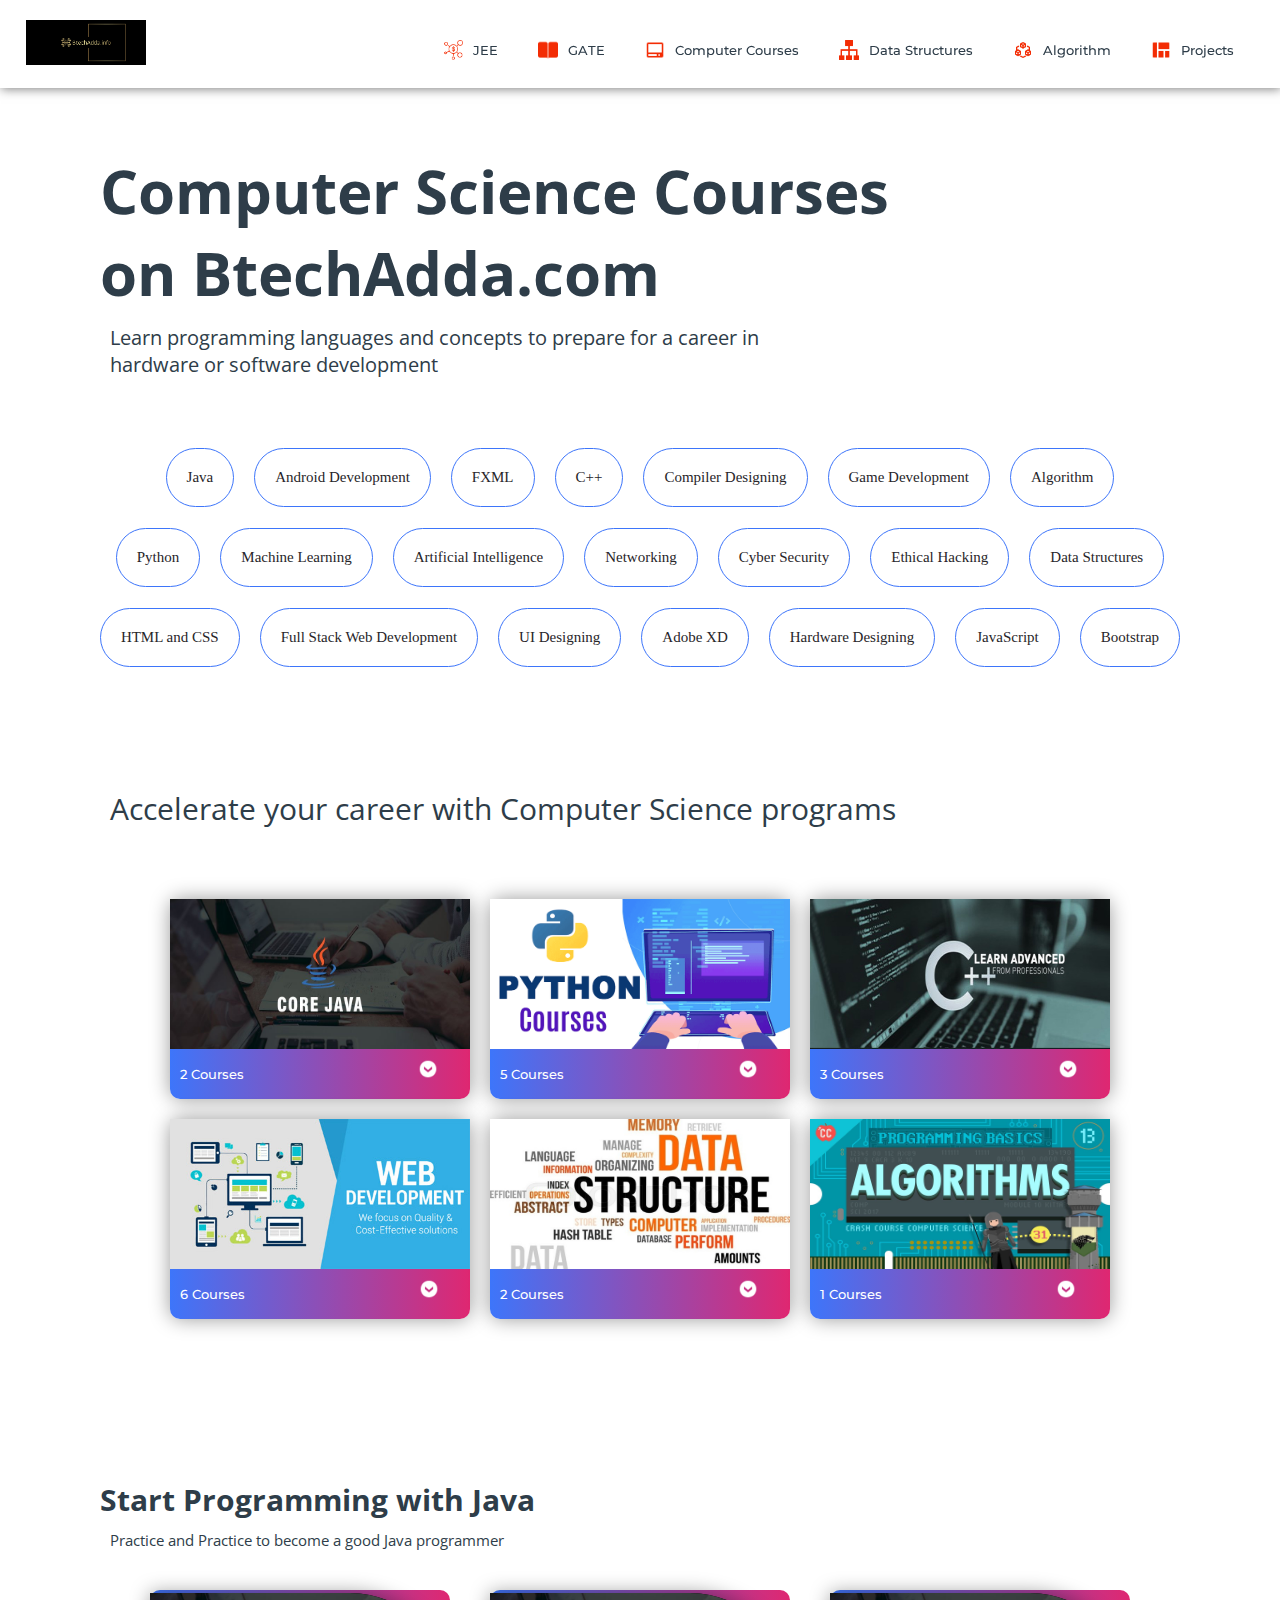
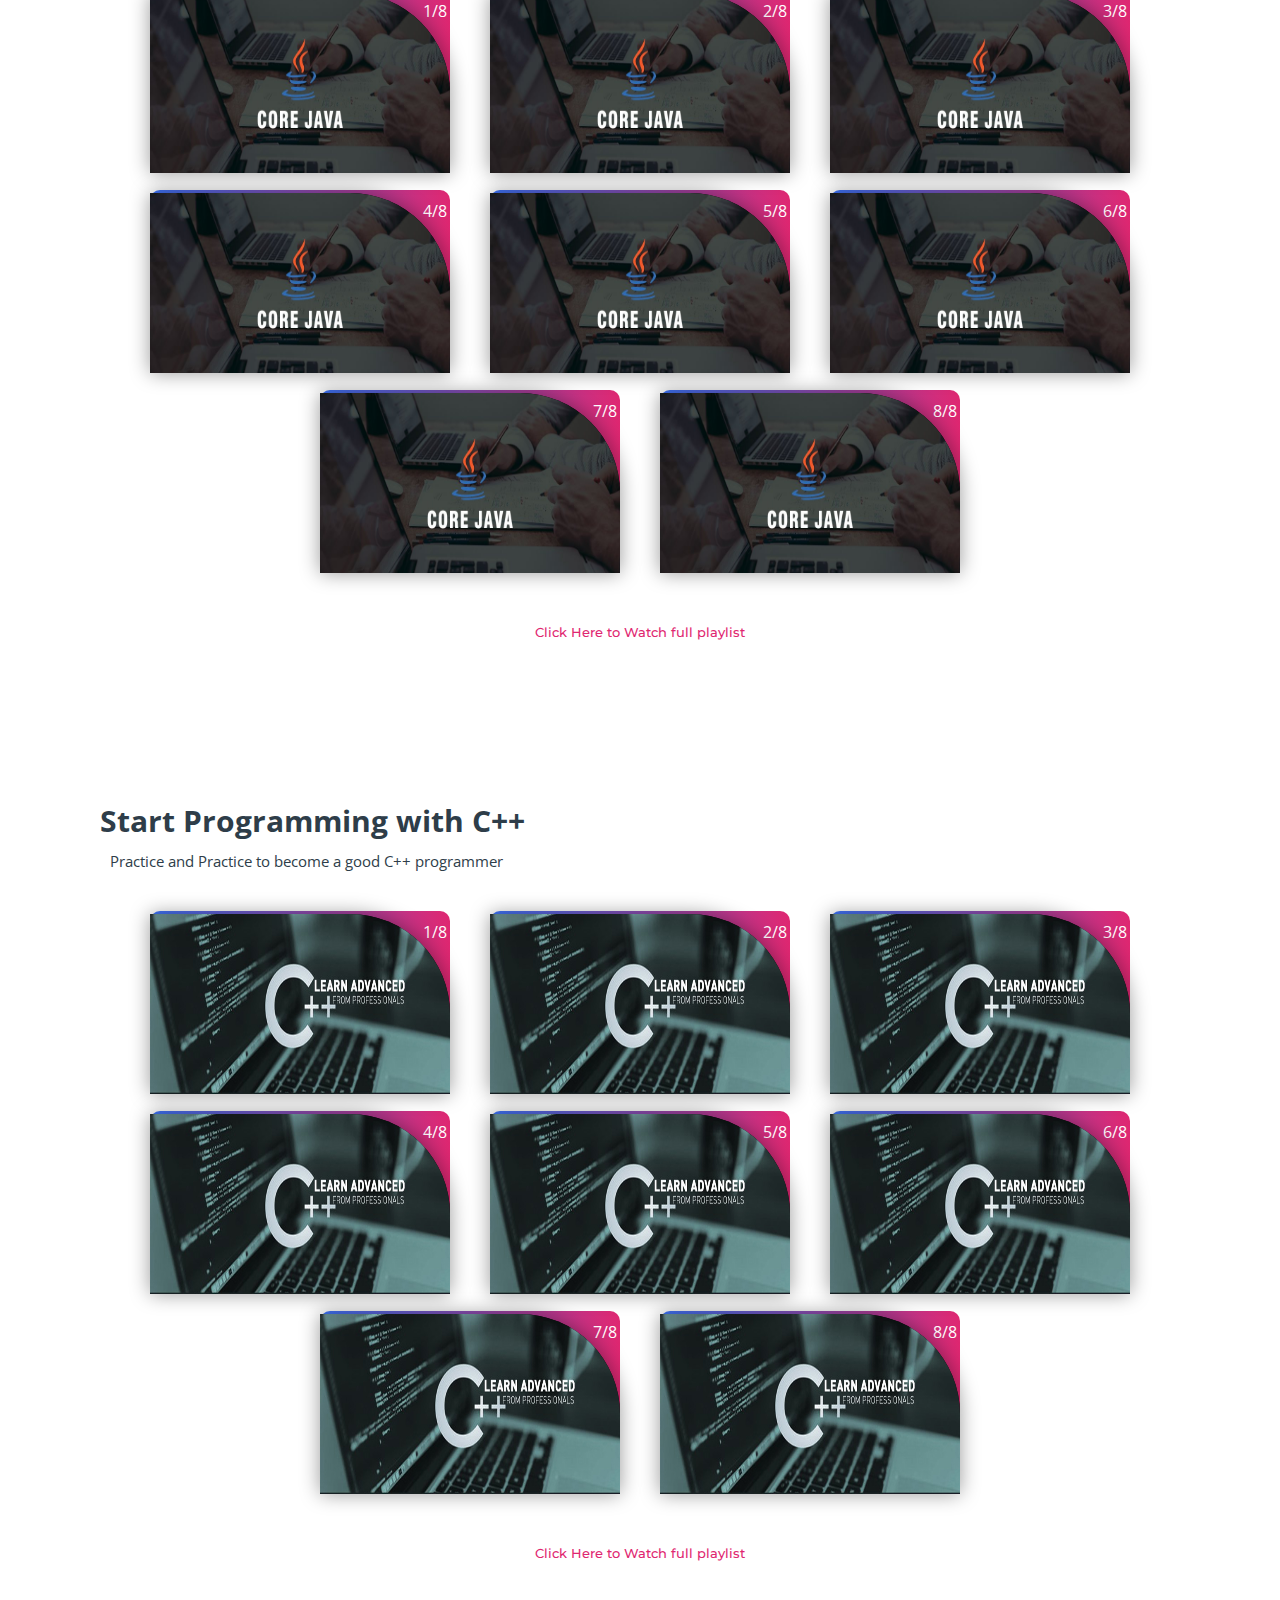
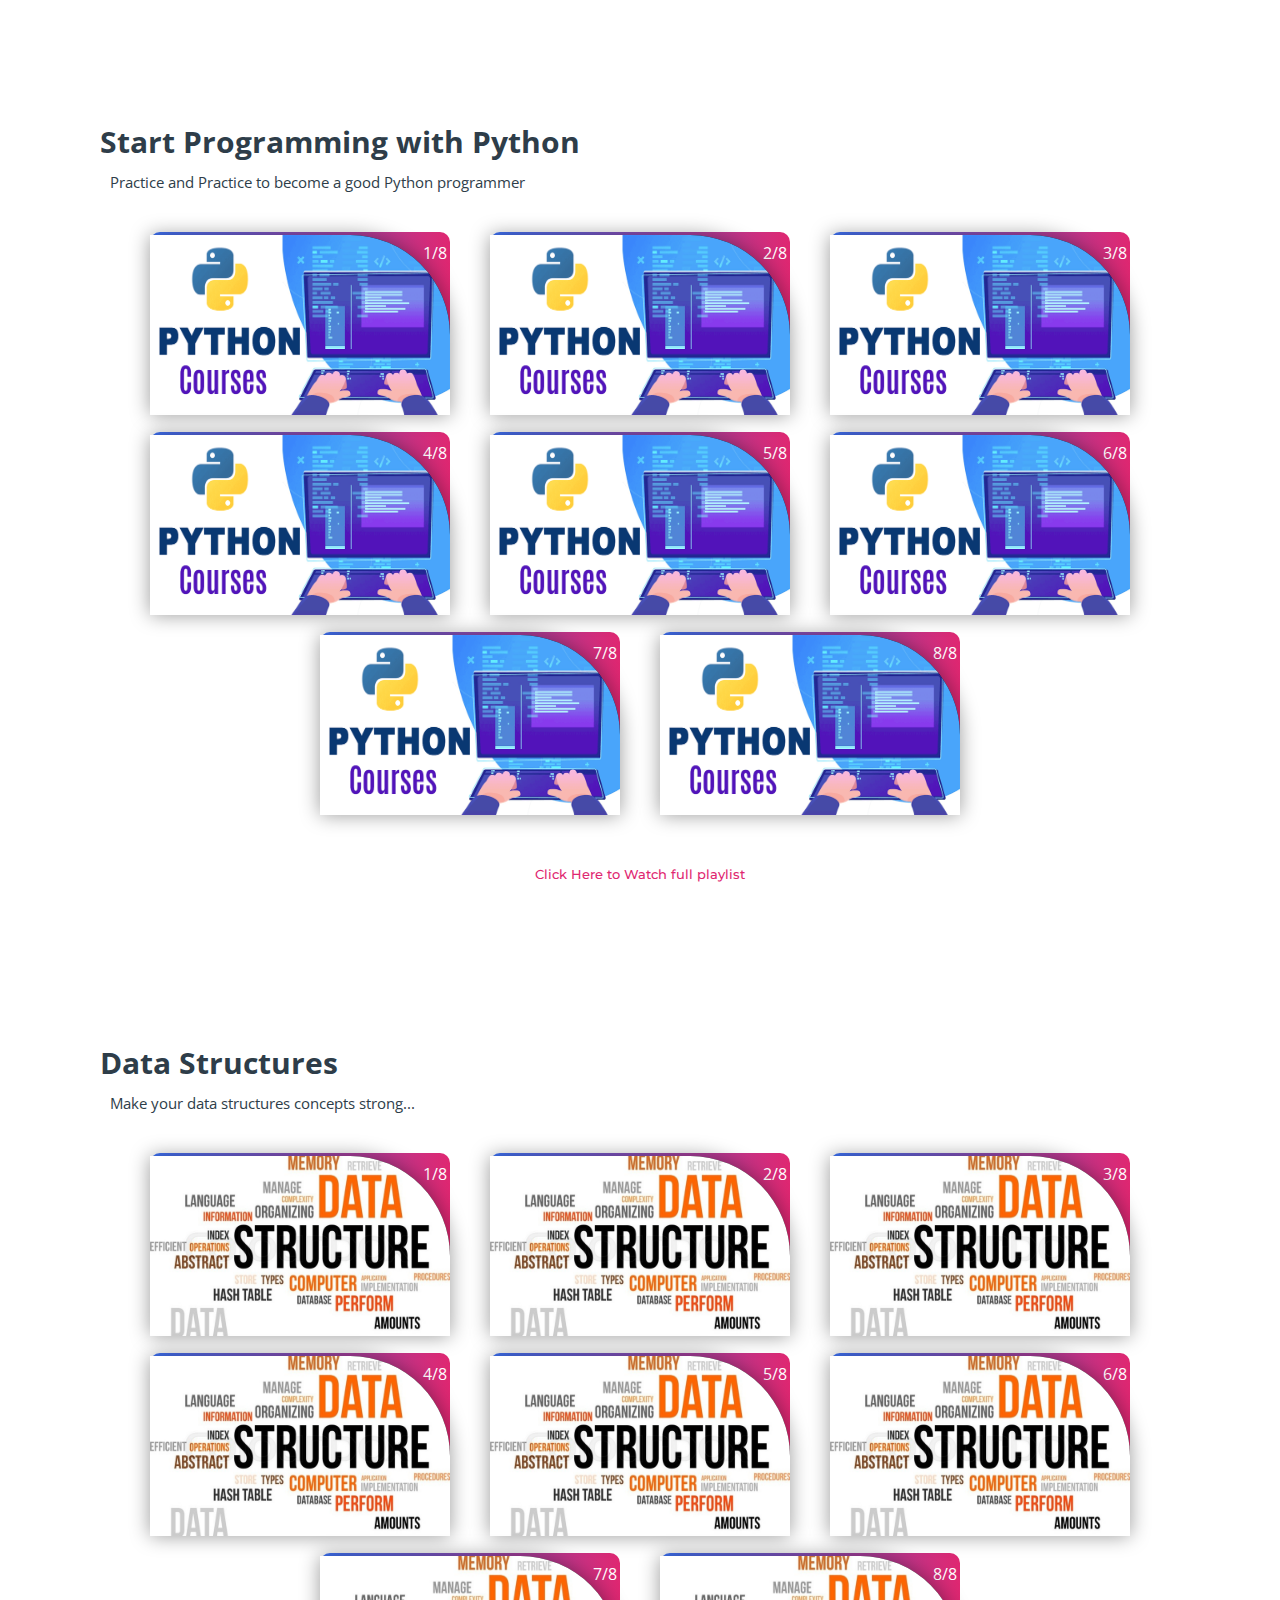
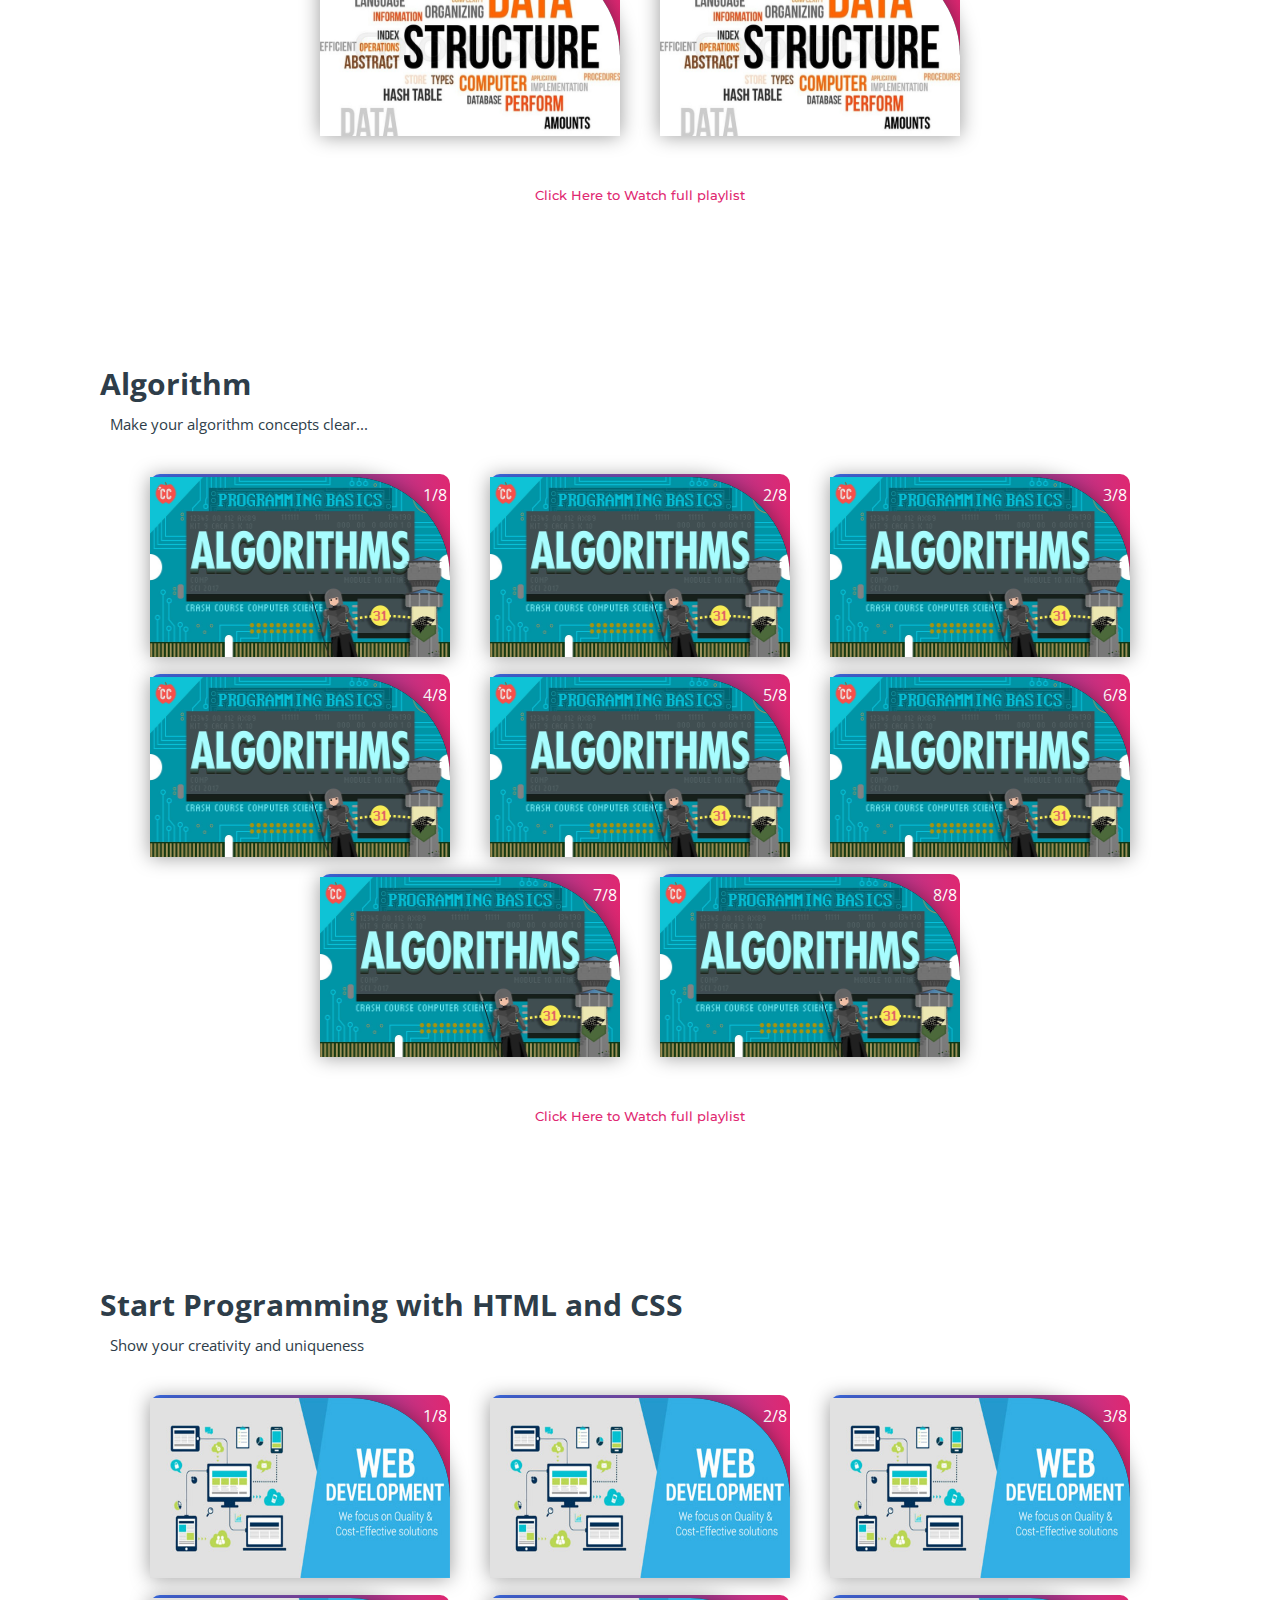
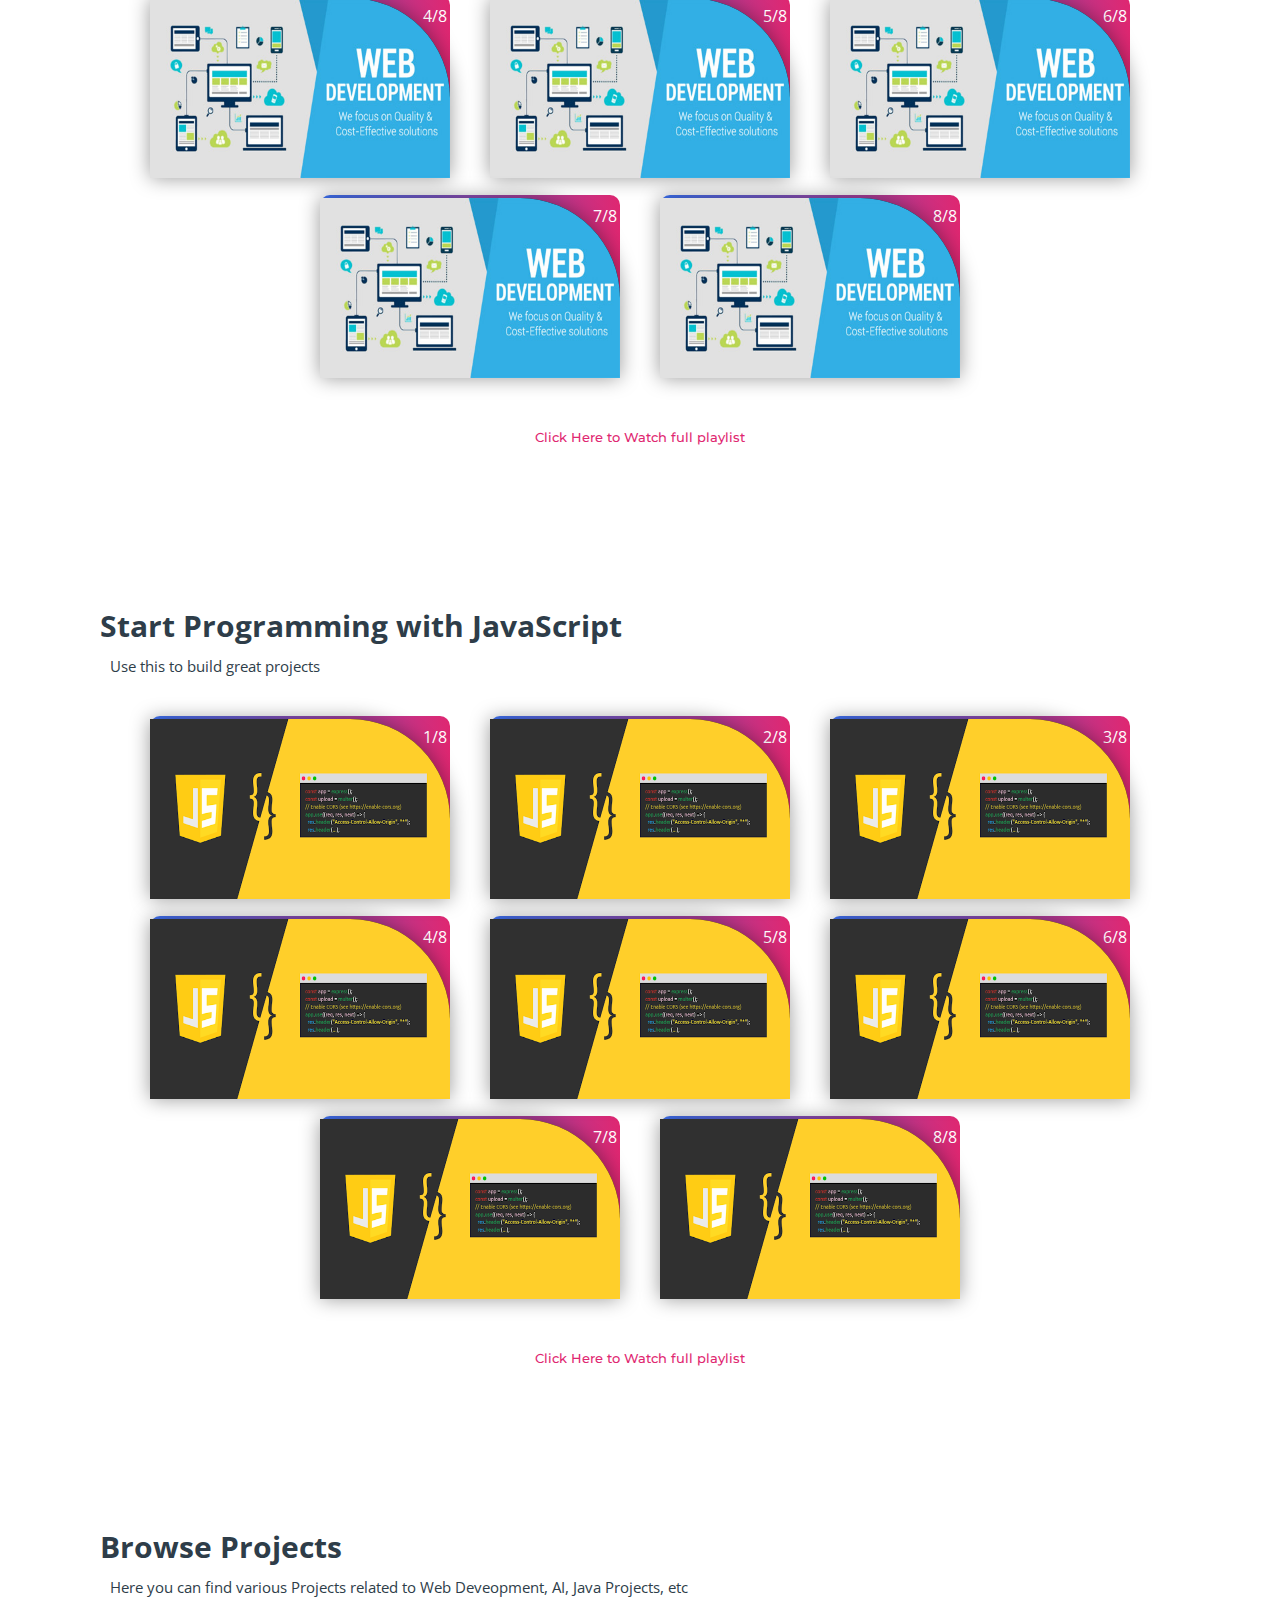
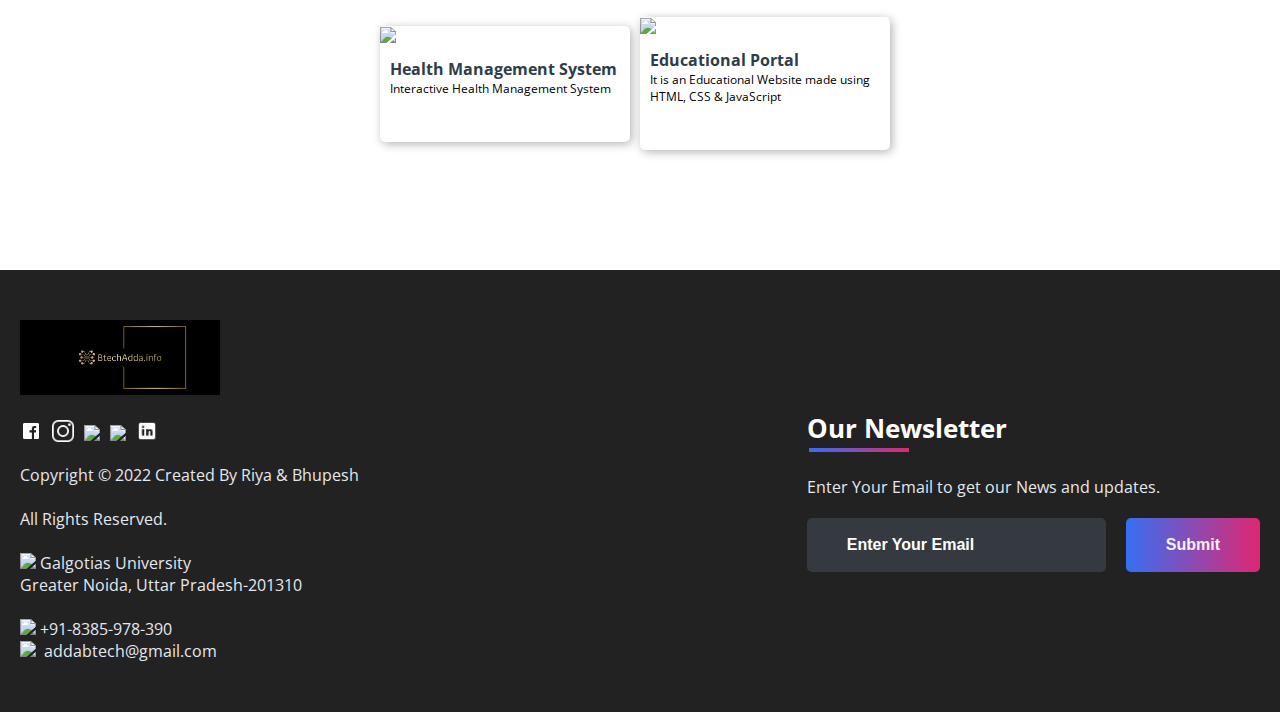
==== subjects/computer_courses.html @ 10eaf0e1 "Add files via upload" ====
<!DOCTYPE html>
<html>
<head>
	<link rel="shortcut icon" type="png" href="../images/icon/favicon.png">
	<title>Computer Science Courses on BtechAdda.com</title>
	<link rel="stylesheet" type="text/css" href="subjects.css">
	<script type="text/javascript" src="../script.js"></script>
</head>
<body>
	
<!-- NAVIGATION -->
	<header>
		<div class="nav" id="nav">
			<div id="BteachAdda-logo">
			<a href="../index.html"><img src="../images/icon/logo.png" style="width: 120px;"></a></div>
			<div class="switch-tab" id="switch-tab" onclick="switchTAB()"><img src="../images/icon/menu.png"></div>
			<ul id="list-switch">
				<li><a href="jee.html"><img src="../images/courses/d1.png" class="icon">JEE</a></li>
				<li><a href="gate.html"><img src="../images/courses/paper.png" class="icon">GATE</a></li>
				<li><a href="#"><img src="../images/courses/computer.png" class="icon">Computer Courses</a></li>
				<li><a href="#data"><img src="../images/courses/data.png" class="icon">Data Structures</a></li>
				<li><a href="#algo"><img src="../images/courses/algo.png" class="icon">Algorithm</a></li>
				<li><a href="#projects"><img src="../images/courses/projects.png" class="icon">Projects</a></li>
			</ul>
			<div class="search" id="search-switch">
				<input type="search" placeholder="Search" class="srch"><button id="srchbtn"><img src="../images/icon/search.png"></button>
			</div>
		</div>
	</header>
	

<!-- MAIN Heading of Page -->
	<div class="title">
		<span>Computer Science Courses<br>on BtechAdda.com</span>
		<div class="shortdesc">
			<p>Learn programming languages and concepts to prepare for a career in<br>hardware or software development</p>
		</div>
	</div>


<!-- Some KeyWords related to Topic -->
	<div class="course">
		<div class="cbox">
		<div class="det"><a href="#java">Java</a></div>
		<div class="det"><a href="https://developer.android.com/">Android Development</a></div>
		<div class="det"><a href="https://docs.oracle.com/javafx/2/get_started/fxml_tutorial.htm">FXML</a></div>
		<div class="det"><a href="#c++">C++</a></div>
		<div class="det"><a href="https://www.geeksforgeeks.org/introduction-of-compiler-design/">Compiler Designing</a></div>
		<div class="det"><a href="https://www.coursera.org/specializations/game-design-and-development">Game Development</a></div>
		<div class="det"><a href="#algo">Algorithm</a></div>
		</div>
		<div class="cbox">
		<div class="det"><a href="#python">Python</a></div>
		<div class="det"><a href="https://www.coursera.org/learn/machine-learning">Machine Learning</a></div>
		<div class="det"><a href="https://en.wikipedia.org/wiki/Artificial_intelligence">Artificial Intelligence</a></div>
		<div class="det"><a href="https://en.wikipedia.org/wiki/Network">Networking</a></div>
		<div class="det"><a href="https://www.kaspersky.co.in/resource-center/definitions/what-is-cyber-security">Cyber Security</a></div>
		<div class="det"><a href="https://www.eccouncil.org/ethical-hacking/">Ethical Hacking</a></div>
		<div class="det"><a href="#data">Data Structures</a></div>
		</div>
		<div class="cbox">
		<div class="det"><a href="#html_css">HTML and CSS</a></div>
		<div class="det"><a href="https://www.udacity.com/course/full-stack-web-developer-nanodegree--nd0044">Full Stack Web Development</a></div>
		<div class="det"><a href="https://uxplanet.org/what-is-ui-vs-ux-design-and-the-difference-d9113f6612de?gi=6d9d13f4cc95">UI Designing</a></div>
		<div class="det"><a href="https://www.adobe.com/in/products/xd.html">Adobe XD</a></div>
		<div class="det"><a href="https://www.sciencedirect.com/topics/computer-science/hardware-design">Hardware Designing</a></div>
		<div class="det"><a href="#javascript">JavaScript</a></div>
		<div class="det"><a href="#html_css">Bootstrap</a></div>
		</div>
	</div>


<!-- Courses Available -->
	<div class="inbt">
		Accelerate your career with Computer Science programs
	</div>

	<div class="ccard">
	<center>
		<div class="ccardbox">
			<div class="dcard">
				<div class="fpart"><img src="../images/courses/java-course.jpg"></div>
				<a href="#java"><div class="spart">2 Courses <img src="../images/icon/dropdown.png"></div></a>
			</div>
			<div class="dcard">
				<div class="fpart"><img src="../images/courses/python-course.png"></div>
				<a href="#python"><div class="spart">5 Courses <img src="../images/icon/dropdown.png"></div></a>
			</div>
			<div class="dcard">
				<div class="fpart"><img src="../images/courses/c-course.jpg"></div>
				<a href="#c++"><div class="spart">3 Courses <img src="../images/icon/dropdown.png"></div></a>
			</div>
		</div>
		<div class="ccardbox">
			<div class="dcard">
				<div class="fpart"><img src="../images/courses/web-course.jpg"></div>
				<a href="#html_css"><div class="spart">6 Courses <img src="../images/icon/dropdown.png"></div></a>
			</div>
			<div class="dcard">
				<div class="fpart"><img src="../images/courses/data-course.jpg"></div>
				<a href="#data"><div class="spart">2 Courses <img src="../images/icon/dropdown.png"></div></a>
			</div>
			<div class="dcard">
				<div class="fpart"><img src="../images/courses/algo-course.jpg"></div>
				<a href="#algo"><div class="spart">1 Courses <img src="../images/icon/dropdown.png"></div></a>
			</div>
		</div>
	</center>
	</div>


<!-- Videos on JAVA Lectures -->
	<div class="title2" id="java">
		<span>Start Programming with Java</span>
		<div class="shortdesc2">
			<p>Practice and Practice to become a good Java programmer</p>
		</div>
	</div>
	
	<center>
		<div class="ccardbox2">
			<div class="dcard2"><span class="tag" >1/8</span>
				<div class="fpart2">
					<img src="../images/courses/java-course.jpg">
					<iframe src="https://www.youtube.com/embed/IsLyduxZ9sc" frameborder="0" allow="accelerometer; autoplay; encrypted-media; gyroscope; picture-in-picture" allowfullscreen></iframe>
				</div>
			</div>
			<div class="dcard2"><span class="tag" >2/8</span>
				<div class="fpart2">
					<img src="../images/courses/java-course.jpg">
					<iframe src="https://www.youtube.com/embed/U_vuESBFEpE" frameborder="0" allow="accelerometer; autoplay; encrypted-media; gyroscope; picture-in-picture" allowfullscreen></iframe>
				</div>
			</div>
			<div class="dcard2"><span class="tag" >3/8</span>
				<div class="fpart2">
					<img src="../images/courses/java-course.jpg">
					<iframe src="https://www.youtube.com/embed/7i8vbPA37y0" frameborder="0" allow="accelerometer; autoplay; encrypted-media; gyroscope; picture-in-picture" allowfullscreen></iframe>
				</div>
			</div>
			<div class="dcard2"><span class="tag" >4/8</span>
				<div class="fpart2">
					<img src="../images/courses/java-course.jpg">
					<iframe src="https://www.youtube.com/embed/FB47F-QIk3k" frameborder="0" allow="accelerometer; autoplay; encrypted-media; gyroscope; picture-in-picture" allowfullscreen></iframe>
				</div>
			</div>
			<div class="dcard2"><span class="tag" >5/8</span>
				<div class="fpart2">
					<img src="../images/courses/java-course.jpg">
					<iframe src="https://www.youtube.com/embed/8qyVcHJ1Et4" frameborder="0" allow="accelerometer; autoplay; encrypted-media; gyroscope; picture-in-picture" allowfullscreen></iframe>
				</div>
			</div>
			<div class="dcard2"><span class="tag" >6/8</span>
				<div class="fpart2">
					<img src="../images/courses/java-course.jpg">
					<iframe src="https://www.youtube.com/embed/N53Vf8HGd-0" frameborder="0" allow="accelerometer; autoplay; encrypted-media; gyroscope; picture-in-picture" allowfullscreen></iframe>
				</div>
			</div>
			<div class="dcard2"><span class="tag" >7/8</span>
				<div class="fpart2">
					<img src="../images/courses/java-course.jpg">
					<iframe src="https://www.youtube.com/embed/slz2Vc904Qg" frameborder="0" allow="accelerometer; autoplay; encrypted-media; gyroscope; picture-in-picture" allowfullscreen></iframe>
				</div>
			</div>
			<div class="dcard2"><span class="tag" >8/8</span>
				<div class="fpart2">
					<img src="../images/courses/java-course.jpg">
					<iframe src="https://www.youtube.com/embed/Q0NVRQP1Z5g" frameborder="0" allow="accelerometer; autoplay; encrypted-media; gyroscope; picture-in-picture" allowfullscreen></iframe>
				</div>
			</div>
		</div>
	</center>
	<br><br>
	<div class="click-me">
		<a href="https://www.youtube.com/watch?v=IsLyduxZ9sc&list=PLX9Zi6XTqOKQ7TdRz0QynGIKuMV9Q2H8E" target="_blank">Click Here to Watch full playlist</a>
	</div>

<!-- Videos on C++ Lectures -->

	<div class="title2" id="c++">
		<span>Start Programming with C++</span>
		<div class="shortdesc2">
			<p>Practice and Practice to become a good C++ programmer</p>
		</div>
	</div>
	<center>
		<div class="ccardbox2">
			<div class="dcard2"><span class="tag" >1/8</span>
				<div class="fpart2"><img src="../images/courses/c-course.jpg">
					<iframe src="https://www.youtube.com/embed/Iuo9PpGE04Y" frameborder="0" allow="accelerometer; autoplay; encrypted-media; gyroscope; picture-in-picture" allowfullscreen></iframe>
				</div>
			</div>
			<div class="dcard2"><span class="tag" >2/8</span>
				<div class="fpart2"><img src="../images/courses/c-course.jpg">
					<iframe src="https://www.youtube.com/embed/52dHKRD7cdg" frameborder="0" allow="accelerometer; autoplay; encrypted-media; gyroscope; picture-in-picture" allowfullscreen></iframe>
				</div>
			</div>
			<div class="dcard2"><span class="tag" >3/8</span>
				<div class="fpart2"><img src="../images/courses/c-course.jpg">
					<iframe src="https://www.youtube.com/embed/Iuo9PpGE04Y" frameborder="0" allow="accelerometer; autoplay; encrypted-media; gyroscope; picture-in-picture" allowfullscreen></iframe>
				</div>
			</div>
			<div class="dcard2"><span class="tag" >4/8</span>
				<div class="fpart2"><img src="../images/courses/c-course.jpg">
					<iframe src="https://www.youtube.com/embed/Iuo9PpGE04Y" frameborder="0" allow="accelerometer; autoplay; encrypted-media; gyroscope; picture-in-picture" allowfullscreen></iframe>
				</div>
			</div>
		
			<div class="dcard2"><span class="tag" >5/8</span>
				<div class="fpart2"><img src="../images/courses/c-course.jpg">
					<iframe src="https://www.youtube.com/embed/Iuo9PpGE04Y" frameborder="0" allow="accelerometer; autoplay; encrypted-media; gyroscope; picture-in-picture" allowfullscreen></iframe>
				</div>
			</div>
			<div class="dcard2"><span class="tag" >6/8</span>
				<div class="fpart2"><img src="../images/courses/c-course.jpg">
					<iframe src="https://www.youtube.com/embed/Iuo9PpGE04Y" frameborder="0" allow="accelerometer; autoplay; encrypted-media; gyroscope; picture-in-picture" allowfullscreen></iframe>
				</div>
			</div>
			<div class="dcard2"><span class="tag" >7/8</span>
				<div class="fpart2"><img src="../images/courses/c-course.jpg">
					<iframe src="https://www.youtube.com/embed/Iuo9PpGE04Y" frameborder="0" allow="accelerometer; autoplay; encrypted-media; gyroscope; picture-in-picture" allowfullscreen></iframe>
				</div>
			</div>
			<div class="dcard2"><span class="tag" >8/8</span>
				<div class="fpart2"><img src="../images/courses/c-course.jpg">
					<iframe src="https://www.youtube.com/embed/Iuo9PpGE04Y" frameborder="0" allow="accelerometer; autoplay; encrypted-media; gyroscope; picture-in-picture" allowfullscreen></iframe>
				</div>
			</div>
		</div>
	</center>
<br><br>
	<div class="click-me">
		<a href="https://www.youtube.com/watch?v=Iuo9PpGE04Y&feature=youtu.be" target="_blank">Click Here to Watch full playlist</a>
	</div>

<!-- Videos on PYTHON Lectures -->

	<div class="title2" id="python">
		<span>Start Programming with Python</span>
		<div class="shortdesc2">
			<p>Practice and Practice to become a good Python programmer</p>
		</div>
	</div>
	<center>
		<div class="ccardbox2">
			<div class="dcard2"><span class="tag" >1/8</span>
				<div class="fpart2"><img src="../images/courses/python-course.png">
					<iframe src="https://www.youtube.com/embed/QXeEoD0pB3E" frameborder="0" allow="accelerometer; autoplay; encrypted-media; gyroscope; picture-in-picture" allowfullscreen></iframe>
				</div>
			</div>
			<div class="dcard2"><span class="tag" >2/8</span>
				<div class="fpart2"><img src="../images/courses/python-course.png">
					<iframe src="https://www.youtube.com/embed/QXeEoD0pB3E" frameborder="0" allow="accelerometer; autoplay; encrypted-media; gyroscope; picture-in-picture" allowfullscreen></iframe>
				</div>
			</div>
			<div class="dcard2"><span class="tag" >3/8</span>
				<div class="fpart2"><img src="../images/courses/python-course.png">
					<iframe src="https://www.youtube.com/embed/QXeEoD0pB3E" frameborder="0" allow="accelerometer; autoplay; encrypted-media; gyroscope; picture-in-picture" allowfullscreen></iframe>
				</div>
			</div>
			<div class="dcard2"><span class="tag" >4/8</span>
				<div class="fpart2"><img src="../images/courses/python-course.png">
					<iframe src="https://www.youtube.com/embed/QXeEoD0pB3E" frameborder="0" allow="accelerometer; autoplay; encrypted-media; gyroscope; picture-in-picture" allowfullscreen></iframe>
				</div>
			</div>
		
			<div class="dcard2"><span class="tag" >5/8</span>
				<div class="fpart2"><img src="../images/courses/python-course.png">
					<iframe src="https://www.youtube.com/embed/QXeEoD0pB3E" frameborder="0" allow="accelerometer; autoplay; encrypted-media; gyroscope; picture-in-picture" allowfullscreen></iframe>
				</div>
			</div>
			<div class="dcard2"><span class="tag" >6/8</span>
				<div class="fpart2"><img src="../images/courses/python-course.png">
					<iframe src="https://www.youtube.com/embed/QXeEoD0pB3E" frameborder="0" allow="accelerometer; autoplay; encrypted-media; gyroscope; picture-in-picture" allowfullscreen></iframe>
				</div>
			</div>
			<div class="dcard2"><span class="tag" >7/8</span>
				<div class="fpart2"><img src="../images/courses/python-course.png">
					<iframe src="https://www.youtube.com/embed/QXeEoD0pB3E" frameborder="0" allow="accelerometer; autoplay; encrypted-media; gyroscope; picture-in-picture" allowfullscreen></iframe>
				</div>
			</div>
			<div class="dcard2"><span class="tag" >8/8</span>
				<div class="fpart2"><img src="../images/courses/python-course.png">
					<iframe src="https://www.youtube.com/embed/QXeEoD0pB3E" frameborder="0" allow="accelerometer; autoplay; encrypted-media; gyroscope; picture-in-picture" allowfullscreen></iframe>
				</div>
			</div>
		</div>
	</center>

<br><br>
	<div class="click-me">
		<a href="https://youtu.be/QXeEoD0pB3E" target="_blank">Click Here to Watch full playlist</a>
	</div>
<!-- Videos on DATA STRUCTURES Lectures -->

	<div class="title2" id="data">
		<span>Data Structures</span>
		<div class="shortdesc2">
			<p>Make your data structures concepts strong...</p>
		</div>
	</div>
	<center>
		<div class="ccardbox2">
			<div class="dcard2"><span class="tag" >1/8</span>
				<div class="fpart2"><img src="../images/courses/data-course.jpg">
					<iframe src="https://www.youtube.com/embed/Db9ZYbJONHc" frameborder="0" allow="accelerometer; autoplay; encrypted-media; gyroscope; picture-in-picture" allowfullscreen></iframe>
				</div>
			</div>
			<div class="dcard2"><span class="tag" >2/8</span>
				<div class="fpart2"><img src="../images/courses/data-course.jpg">
					<iframe src="https://www.youtube.com/embed/Db9ZYbJONHc" frameborder="0" allow="accelerometer; autoplay; encrypted-media; gyroscope; picture-in-picture" allowfullscreen></iframe>
				</div>
			</div>
			<div class="dcard2"><span class="tag" >3/8</span>
				<div class="fpart2"><img src="../images/courses/data-course.jpg">
					<iframe src="https://www.youtube.com/embed/Db9ZYbJONHc" frameborder="0" allow="accelerometer; autoplay; encrypted-media; gyroscope; picture-in-picture" allowfullscreen></iframe>
				</div>
			</div>
			<div class="dcard2"><span class="tag" >4/8</span>
				<div class="fpart2"><img src="../images/courses/data-course.jpg">
					<iframe src="https://www.youtube.com/embed/Db9ZYbJONHc" frameborder="0" allow="accelerometer; autoplay; encrypted-media; gyroscope; picture-in-picture" allowfullscreen></iframe>
				</div>
			</div>
		
			<div class="dcard2"><span class="tag" >5/8</span>
				<div class="fpart2"><img src="../images/courses/data-course.jpg">
					<iframe src="https://www.youtube.com/embed/Db9ZYbJONHc" frameborder="0" allow="accelerometer; autoplay; encrypted-media; gyroscope; picture-in-picture" allowfullscreen></iframe>
				</div>
			</div>
			<div class="dcard2"><span class="tag" >6/8</span>
				<div class="fpart2"><img src="../images/courses/data-course.jpg">
					<iframe src="https://www.youtube.com/embed/Db9ZYbJONHc" frameborder="0" allow="accelerometer; autoplay; encrypted-media; gyroscope; picture-in-picture" allowfullscreen></iframe>
				</div>
			</div>
			<div class="dcard2"><span class="tag" >7/8</span>
				<div class="fpart2"><img src="../images/courses/data-course.jpg">
					<iframe src="https://www.youtube.com/embed/Db9ZYbJONHc" frameborder="0" allow="accelerometer; autoplay; encrypted-media; gyroscope; picture-in-picture" allowfullscreen></iframe>
				</div>
			</div>
			<div class="dcard2"><span class="tag" >8/8</span>
				<div class="fpart2"><img src="../images/courses/data-course.jpg">
					<iframe src="https://www.youtube.com/embed/Db9ZYbJONHc" frameborder="0" allow="accelerometer; autoplay; encrypted-media; gyroscope; picture-in-picture" allowfullscreen></iframe>
				</div>
			</div>
		</div>
	</center>
<br><br>
	<div class="click-me">
		<a href="https://www.youtube.com/watch?v=Db9ZYbJONHc" target="_blank">Click Here to Watch full playlist</a>
	</div>

<!-- Videos on ALGORITHM Lectures -->

	<div class="title2" id="algo">
		<span>Algorithm</span>
		<div class="shortdesc2">
			<p>Make your algorithm concepts clear...</p>
		</div>
	</div>
	<center>
		<div class="ccardbox2">
			<div class="dcard2"><span class="tag" >1/8</span>
				<div class="fpart2"><img src="../images/courses/algo-course.jpg">
					<iframe src="https://www.youtube.com/embed/0IAPZzGSbME" frameborder="0" allow="accelerometer; autoplay; encrypted-media; gyroscope; picture-in-picture" allowfullscreen></iframe>
				</div>
			</div>
			<div class="dcard2"><span class="tag" >2/8</span>
				<div class="fpart2"><img src="../images/courses/algo-course.jpg">
					<iframe src="https://www.youtube.com/embed/0IAPZzGSbME" frameborder="0" allow="accelerometer; autoplay; encrypted-media; gyroscope; picture-in-picture" allowfullscreen></iframe>
				</div>
			</div>
			<div class="dcard2"><span class="tag" >3/8</span>
				<div class="fpart2"><img src="../images/courses/algo-course.jpg">
					<iframe src="https://www.youtube.com/embed/0IAPZzGSbME" frameborder="0" allow="accelerometer; autoplay; encrypted-media; gyroscope; picture-in-picture" allowfullscreen></iframe>
				</div>
			</div>
			<div class="dcard2"><span class="tag" >4/8</span>
				<div class="fpart2"><img src="../images/courses/algo-course.jpg">
					<iframe src="https://www.youtube.com/embed/0IAPZzGSbME" frameborder="0" allow="accelerometer; autoplay; encrypted-media; gyroscope; picture-in-picture" allowfullscreen></iframe>
				</div>
			</div>
		
			<div class="dcard2"><span class="tag" >5/8</span>
				<div class="fpart2"><img src="../images/courses/algo-course.jpg">
					<iframe src="https://www.youtube.com/embed/0IAPZzGSbME" frameborder="0" allow="accelerometer; autoplay; encrypted-media; gyroscope; picture-in-picture" allowfullscreen></iframe>
				</div>
			</div>
			<div class="dcard2"><span class="tag" >6/8</span>
				<div class="fpart2"><img src="../images/courses/algo-course.jpg">
					<iframe src="https://www.youtube.com/embed/0IAPZzGSbME" frameborder="0" allow="accelerometer; autoplay; encrypted-media; gyroscope; picture-in-picture" allowfullscreen></iframe>
				</div>
			</div>
			<div class="dcard2"><span class="tag" >7/8</span>
				<div class="fpart2"><img src="../images/courses/algo-course.jpg">
					<iframe src="https://www.youtube.com/embed/0IAPZzGSbME" frameborder="0" allow="accelerometer; autoplay; encrypted-media; gyroscope; picture-in-picture" allowfullscreen></iframe>
				</div>
			</div>
			<div class="dcard2"><span class="tag" >8/8</span>
				<div class="fpart2"><img src="../images/courses/algo-course.jpg">
					<iframe src="https://www.youtube.com/embed/0IAPZzGSbME" frameborder="0" allow="accelerometer; autoplay; encrypted-media; gyroscope; picture-in-picture" allowfullscreen></iframe>
				</div>
			</div>
		</div>
	</center>
<br><br>
	<div class="click-me">
		<a href="https://www.youtube.com/watch?v=0IAPZzGSbME" target="_blank">Click Here to Watch full playlist</a>
	</div>

<!-- Videos on HTML and CSS Lectures -->

	<div class="title2" id="html_css">
		<span>Start Programming with HTML and CSS</span>
		<div class="shortdesc2">
			<p>Show your creativity and uniqueness</p>
		</div>
	</div>
	<center>
		<div class="ccardbox2">
			<div class="dcard2"><span class="tag" >1/8</span>
				<div class="fpart2"><img src="../images/courses/web-course.jpg">
					<iframe src="https://www.youtube.com/embed/TKYsuU86-DQ" frameborder="0" allow="accelerometer; autoplay; encrypted-media; gyroscope; picture-in-picture" allowfullscreen></iframe>
				</div>
			</div>
			<div class="dcard2"><span class="tag" >2/8</span>
				<div class="fpart2"><img src="../images/courses/web-course.jpg">
					<iframe src="https://www.youtube.com/embed/TKYsuU86-DQ" frameborder="0" allow="accelerometer; autoplay; encrypted-media; gyroscope; picture-in-picture" allowfullscreen></iframe>
				</div>
			</div>
			<div class="dcard2"><span class="tag" >3/8</span>
				<div class="fpart2"><img src="../images/courses/web-course.jpg">
					<iframe src="https://www.youtube.com/embed/TKYsuU86-DQ" frameborder="0" allow="accelerometer; autoplay; encrypted-media; gyroscope; picture-in-picture" allowfullscreen></iframe>
				</div>
			</div>
			<div class="dcard2"><span class="tag" >4/8</span>
				<div class="fpart2"><img src="../images/courses/web-course.jpg">
					<iframe src="https://www.youtube.com/embed/TKYsuU86-DQ" frameborder="0" allow="accelerometer; autoplay; encrypted-media; gyroscope; picture-in-picture" allowfullscreen></iframe>
				</div>
			</div>
		
			<div class="dcard2"><span class="tag" >5/8</span>
				<div class="fpart2"><img src="../images/courses/web-course.jpg">
					<iframe src="https://www.youtube.com/embed/TKYsuU86-DQ" frameborder="0" allow="accelerometer; autoplay; encrypted-media; gyroscope; picture-in-picture" allowfullscreen></iframe>
				</div>
			</div>
			<div class="dcard2"><span class="tag" >6/8</span>
				<div class="fpart2"><img src="../images/courses/web-course.jpg">
					<iframe src="https://www.youtube.com/embed/TKYsuU86-DQ" frameborder="0" allow="accelerometer; autoplay; encrypted-media; gyroscope; picture-in-picture" allowfullscreen></iframe>
				</div>
			</div>
			<div class="dcard2"><span class="tag" >7/8</span>
				<div class="fpart2"><img src="../images/courses/web-course.jpg">
					<iframe src="https://www.youtube.com/embed/TKYsuU86-DQ" frameborder="0" allow="accelerometer; autoplay; encrypted-media; gyroscope; picture-in-picture" allowfullscreen></iframe>
				</div>
			</div>
			<div class="dcard2"><span class="tag" >8/8</span>
				<div class="fpart2"><img src="../images/courses/web-course.jpg">
					<iframe src="https://www.youtube.com/embed/TKYsuU86-DQ" frameborder="0" allow="accelerometer; autoplay; encrypted-media; gyroscope; picture-in-picture" allowfullscreen></iframe>
				</div>
			</div>
		</div>
	</center>

<br><br>
	<div class="click-me">
		<a href="https://www.youtube.com/watch?v=TKYsuU86-DQ" target="_blank">Click Here to Watch full playlist</a>
	</div>
<!-- Videos on JAVASCRIPT Lectures -->

	<div class="title2" id="javascript">
		<span>Start Programming with JavaScript</span>
		<div class="shortdesc2">
			<p>Use this to build great projects</p>
		</div>
	</div>
	<center>
		<div class="ccardbox2">
			<div class="dcard2"><span class="tag" >1/8</span>
				<div class="fpart2"><img src="../images/courses/javascript-course.jpg">
					<iframe src="https://www.youtube.com/embed/uDwSnnhl1Ng" frameborder="0" allow="accelerometer; autoplay; encrypted-media; gyroscope; picture-in-picture" allowfullscreen></iframe>
				</div>
			</div>
			<div class="dcard2"><span class="tag" >2/8</span>
				<div class="fpart2"><img src="../images/courses/javascript-course.jpg">
					<iframe src="https://www.youtube.com/embed/uDwSnnhl1Ng" frameborder="0" allow="accelerometer; autoplay; encrypted-media; gyroscope; picture-in-picture" allowfullscreen></iframe>
				</div>
			</div>
			<div class="dcard2"><span class="tag" >3/8</span>
				<div class="fpart2"><img src="../images/courses/javascript-course.jpg">
					<iframe src="https://www.youtube.com/embed/uDwSnnhl1Ng" frameborder="0" allow="accelerometer; autoplay; encrypted-media; gyroscope; picture-in-picture" allowfullscreen></iframe>
				</div>
			</div>
			<div class="dcard2"><span class="tag" >4/8</span>
				<div class="fpart2"><img src="../images/courses/javascript-course.jpg">
					<iframe src="https://www.youtube.com/embed/uDwSnnhl1Ng" frameborder="0" allow="accelerometer; autoplay; encrypted-media; gyroscope; picture-in-picture" allowfullscreen></iframe>
				</div>
			</div>
		
			<div class="dcard2"><span class="tag" >5/8</span>
				<div class="fpart2"><img src="../images/courses/javascript-course.jpg">
					<iframe src="https://www.youtube.com/embed/uDwSnnhl1Ng" frameborder="0" allow="accelerometer; autoplay; encrypted-media; gyroscope; picture-in-picture" allowfullscreen></iframe>
				</div>
			</div>
			<div class="dcard2"><span class="tag" >6/8</span>
				<div class="fpart2"><img src="../images/courses/javascript-course.jpg">
					<iframe src="https://www.youtube.com/embed/uDwSnnhl1Ng" frameborder="0" allow="accelerometer; autoplay; encrypted-media; gyroscope; picture-in-picture" allowfullscreen></iframe>
				</div>
			</div>
			<div class="dcard2"><span class="tag" >7/8</span>
				<div class="fpart2"><img src="../images/courses/javascript-course.jpg">
					<iframe src="https://www.youtube.com/embed/uDwSnnhl1Ng" frameborder="0" allow="accelerometer; autoplay; encrypted-media; gyroscope; picture-in-picture" allowfullscreen></iframe>
				</div>
			</div>
			<div class="dcard2"><span class="tag" >8/8</span>
				<div class="fpart2"><img src="../images/courses/javascript-course.jpg">
					<iframe src="https://www.youtube.com/embed/uDwSnnhl1Ng" frameborder="0" allow="accelerometer; autoplay; encrypted-media; gyroscope; picture-in-picture" allowfullscreen></iframe>
				</div>
			</div>
		</div>
	</center>
<br><br>
	<div class="click-me">
		<a href="https://www.youtube.com/watch?v=uDwSnnhl1Ng" target="_blank">Click Here to Watch full playlist</a>
	</div>

<!-- PROJECTS -->
	<div class="title2" id="projects">
		<span>Browse Projects</span>
		<div class="shortdesc2">
			<p>Here you can find various Projects related to Web Deveopment, AI, Java Projects, etc</p>
		</div>
	</div>
	<div class="project-panel">
		<div class="project-card">
			<img src="../images/projects/p1.png">
			<div class="info">
				<h4>Health Management System</h4><p>Interactive Health Management System</p>
				<div class="download"><a href="https://riya27-cloud.github.io/Project-2/" target="_blank">Download</a></div>	
			</div>
		</div>
		<div class="project-card">
			<img src="../images/projects/p2.png">
			<div class="info">
				<h4>Educational Portal</h4><p>It is an Educational Website made using HTML, CSS & JavaScript</p>
				<div class="download"><a href="https://riya27-cloud.github.io/Project-3/" target="_blank">Download</a></div>
			</div>
		</div>


	</div>

<br><br><br><br><br>

<!-- FOOTER -->
<footer>
	<div class="footer-container">
		<div class="left-col">
			<img src="../images/icon/logo - Copy.png" style="width: 200px;">
			<div class="logo"></div>
			<div class="social-media">
				<a href="#"><img src="../images/icon\fb.png"></a>
				<a href="#"><img src="../images/icon\insta.png"></a>
				<a href="#"><img src="../images/icon\tt.png"></a>
				<a href="#"><img src="../images/icon\ytube.png"></a>
				<a href="#"><img src="../images/icon\linkedin.png"></a>
			</div><br><br>
			<p class="rights-text">Copyright © 2022 Created By Riya & Bhupesh</p> <br><p>All Rights Reserved.</p>
			<br><p><img src="images/icon/location.png"> Galgotias University<br>Greater Noida, Uttar Pradesh-201310</p><br>
			<p><img src="images/icon/phone.png"> +91-8385-978-390<br><img src="images/icon/mail.png">&nbsp; addabtech@gmail.com</p>
		</div>
		<div class="right-col">
			<h1 style="color: #fff">Our Newsletter</h1>
			<div class="border"></div><br>
			<p>Enter Your Email to get our News and updates.</p>
			<form class="newsletter-form">
				<input class="txtb" type="email" placeholder="Enter Your Email">
				<input class="btn" type="submit" value="Submit">
			</form>
		</div>
	</div>
</footer>

</body>
</html>
---- subjects/subjects.css ----
@import url('https://fonts.googleapis.com/css?family=Montserrat:500&display=swap');
@import url('https://fonts.googleapis.com/css?family=Dancing+Script&display=swap');
@import url('https://fonts.googleapis.com/css?family=Open+Sans&display=swap');

* {
	box-sizing: border-box;
	margin: 0;
	padding: 0;
}
html {
	scroll-behavior: smooth;
}
body {
	background: #FFF;
	font-family: 'Open Sans', sans-serif;
}

/*SCROLLBAR Styling*/
::-webkit-scrollbar {
  width: 5px;
}
::-webkit-scrollbar-thumb {
  background: #3771faf7;
  border-radius: 5px;
}
::-webkit-scrollbar-thumb:hover {
  background: #DF2771; 
}

/*NAVIGATION BAR*/
.nav
{
	width: 100%;
	background-color: #fff;
	display: flex;
	flex-wrap: wrap;
	justify-content: space-between;
	align-items: center;
	padding: 20px 2%;
	position: fixed;
	top: 0px;
	z-index: 10;
	box-shadow: 1px 1px 10px rgba(0,0,0,0.5);
}

.nav li, a, button
{
	float: left;
	font-family: "Montserrat", sans-serif;
	font-weight: 500;
	font-size: 13px;
	color: #2E3D49;
	display: block;
	text-decoration: none;
	text-align: center;
}

.nav ul li img {
	width: 20px;
	margin-right: 10px;
	transform: translateY(5px);
	padding-top: 5px;
}

.nav ul li 
{
	list-style: none;
	display: inline-block;
	padding: 0px 20px;
}

.nav ul li a
{
	transition: all 0.3s ease 0s;
}

.nav ul li a:hover
{
	color: #3771faf7;
}

.nav button
{
	padding: 9px 25px;
	background: linear-gradient(to right, #3771faf7, #DF2771);
	color: #fff;
	border: none;
	border-radius: 5px;
	cursor: pointer;
	outline: none;
	transition: all 0.3s ease 0s;
}
#srchbtn {
	padding: 9px 20px;
}
#srchbtn img {
	width: 15px;
	filter: brightness(100);
}
.nav button:hover
{
	opacity: .9;
}
.nav .search
{
	float: right;
}
.nav .search .srch
{
	font-size: 13px;
	width: 300px;
	border: none;
	outline: none;
	border-bottom: 2px solid #3771faf7;
	padding: 9px;
}
.nav .search button
{
	margin-right: 5px;
	float: right;
	margin-left: 10px;
}
.nav .switch-tab {
	cursor: pointer;
	visibility: hidden;
}
.nav .switch-tab img {
	width: 20px;
}
.nav .check-box {
	cursor: pointer;
	visibility: hidden;
}

/*TITLE*/
.title {
	margin-top: 150px;
	margin-left: 100px;
}
.title span{
	font-weight: 700;
	font-family: 'Open Sans', sans-serif;
	font-size: 60px;
	color: #2E3D49;
}
.title .shortdesc {
	padding: 10px;
	font-family: 'Open Sans', sans-serif;
	font-size: 20px;
	color: #2E3D49;
	margin-bottom: 50px;
}

/*Quick Links*/
.course {
	display: grid;
	justify-content: center;
}

.cbox {
	display: inline-flex;
	flex-wrap: wrap;
	justify-content: center;
}
.cbox .det {
	height: 60px;
	margin: 10px;
	background: #fff;
	cursor: pointer;
	border-radius: 50px;
}
.cbox .det a{
	justify-content: space-around;
	width: 100%;
	padding: 20px;
	border-radius: 50px;
	border: 1px solid #3771faf7;
	font-size: 15px;
	color: #272529;
	font-family: cursive;
	text-decoration: none;
}

.cbox .det a:hover{
	background: linear-gradient(to right, #3771faf7, #DF2771);
	color: white;
}

.inbt {
	padding: 10px;
	font-family: 'Open Sans', sans-serif;
	font-size: 30px;
	color: #2E3D49;
	margin: 100px;
	margin-bottom: 50px;
}

/*COURSES AVAILABLE*/
.ccard {
	display: flex;
	flex-wrap: wrap;
	justify-content: center;
	align-items: center;
}
.ccardbox {
	display: flex;
	flex-wrap: wrap;
	justify-content: center;
}

.dcard {
	margin: 10px;
	width: 300px;
	height: 200px;
	background: linear-gradient(to right, #3771faf7, #DF2771);
	border-radius: 10px;
	box-shadow: 0 0 20px rgba(0,0,0,0.4);
}

.dcard .fpart {
	width: inherit;
	height: 150px;
	color: #000;
	text-align: left;
	overflow: hidden;
}
.dcard .fpart img {
	width: 100%;
	height: 100%;
}

.dcard .spart {
	padding: 10px;
	padding-right: 0px;
	color: #fff;
	text-align: left;
	cursor: pointer;
}
.dcard .spart img {
	width: 20px;
	margin-left: 170px;
	cursor: pointer;
	/* transform: rotate(180deg); */
}

.dcard:hover .fpart img{
	transition: .8s ease;
	transform: scale(1.2);
}

/*Small Titles for  Topics*/
.title2 {
	position: relative;
	padding-top: 150px;
	margin-left: 100px;
}
.title2 span{
	font-weight: 700;
	font-family: 'Open Sans', sans-serif;
	font-size: 30px;
	color: #2E3D49;
}
.title2 .shortdesc2 {
	padding: 10px;
	font-family: 'Open Sans', sans-serif;
	font-size: 15px;
	color: #2E3D49;
	margin-bottom: 10px;
}

/*Videos Section*/
.ccardbox2 {
	display: flex;
	justify-content: center;
	flex-wrap: wrap;
}

.dcard2 {
	margin: 20px;
	width: 300px;
	height: 160px;
	background: linear-gradient(to right, #3771faf7, #DF2771);
	border-radius: 10px;
}
.dcard2:hover .fpart2 img {
	display: none;
}
.dcard2 .fpart2 { 
	width: inherit;
	height: 180px;
	background: #000;
	color: #000;
	text-align: left;
	border-top-right-radius: 100px;
	transform: translateY(-19px);
	box-shadow: 0 0 20px rgba(0,0,0,0.4);
	overflow: hidden;
}
.dcard2 .tag {
	position: relative;
	margin-left: 270px;
	top: 10px;
	color: #fff;
}
.dcard2 .fpart2 img {
	width: 100%;
	height: 100%;
}
.fpart2 iframe {
	height: inherit;
	width: inherit;
}

/*Watch Full Playlist*/
.click-me {
	justify-content: center;
	display: flex;
}
.click-me a {
	color: #DF2771;
	text-decoration: none;
	transition-duration: .5s;
	padding: 10px;
}
.click-me a:hover {
	background: #DF2771;
	color: #fff;
}

/*PROJECTS*/
.project-panel {
	/*background: #000;*/
	display: flex;
	flex-wrap: wrap;
	align-items: center;
	justify-content: center;
}
.project-card {
	width: 250px;
	/*height: 220px;*/
	background: #fff;
	margin-right: 10px;
	margin-bottom: 10px;
	border-radius: 5px;
	cursor: pointer;
	box-shadow: 2px 2px 10px rgba(0,0,0,0.3);
}
.project-card img {
	width: inherit;
	/*height: 140px;*/
}
.project-card:hover {
	transform: scale(1.2);
	transition: .5s ease;
}
.project-card:hover .download a{
	visibility: visible;
}
.project-card .info {
	padding: 10px;
}
.project-card .info h4 {
	color: #2E3D49;
}
.project-card .info p {
	font-size: 12px;
}
.download {
	margin-top: 10px;
	display: flex;
	justify-content: center;
}
.download a{
	padding: 5px 10px;
	color: #DF2771;
	font-size: .8em;
	visibility: hidden;
}
.download:hover a{
	transition: .5s ease;
	background: #DF2771;
	color: #fff;
}


/*Sample Papers*/

.sample {
	display: flex;
	align-items: center;
	flex-wrap: wrap;
	justify-content: space-around;
}
.lastSample {
	margin-bottom: 100px;
}
.sample ul {
	margin: 20px;
}

.sample ul li{
	padding: 28px;
	list-style: none;
}

.sample ul li a {
	color: #3771faf7;
	width: 300px;
	font-size: 20px;
}

/*Footer*/

footer {
	color: #E5E8EF;
	background: #000D;
	padding: 50px 0; 
}

footer .footer-container {
	max-width: 1300px;
	margin: auto;
	padding: 0 20px;
	display: flex;
	justify-content: space-between;
	align-items: center;
	flex-wrap: wrap-reverse;
}

footer .social-media img{
	width: 22px;
}

footer .logo {
	width: 180px;
	color: #fff;
	font-family: 'Montserrat', cursive;
}
footer .social-media{
	margin: 20px 0;
}

footer .social-media a{
	color: #001a21;
	margin-right: 10px;
	font-size: 22px;
	text-decoration: none;
}

footer .right-col h1{
	font-size: 26px;
}
footer .border{
	width: 100px;
	height: 4px;
	background: linear-gradient(to right, #3771faf7, #DF2771);
	margin: 2px;
}

footer .newsletter-form {
	display: flex;
	justify-content: center;
	align-items: center;
	flex-wrap: wrap;
}
footer input::placeholder {
  color: white !important;
}
footer .txtb {
	flex: 1;
	padding: 18px 40px;
	font-size: 16px;
	background: #343A40;
	border: none;
	font-weight: 700;
	outline: none;
	border-radius: 5px;
	min-width: 260px;
	margin-top: 20px;
	color: white;
}

footer .btn {
	margin-top: 20px;
	padding: 18px 40px;
	font-size: 16px;
	color: #f1f1f1;
	background: linear-gradient(to right, #3771faf7, #DF2771);
	border: none;
	font-weight: 700;
	outline: none;
	border-radius: 5px;
	margin-left: 20px;
	cursor: pointer;
	transition: opacity .3s linear;	
}

footer .btn:hover {
	opacity: .7;
}


/*For Responsive Website*/
@media screen and (max-width: 960px) {
	.footer-container {
		max-width: 600px;
	}
	.right-col {
		width: 100%;
		margin-bottom: 60px;
	}
	.left-col {
		width: 100%;
		text-align: center;
	}
	.social-media {
		display: flex;
		justify-content: center;
	}
}

@media screen and (max-width: 700px) {
	footer .btn{
		margin: 0;
		width: 100%;
		margin-top: 20px;
	}
}
@media screen and (max-width: 1366px) {
	.search {
		display: none;
		margin-bottom: 10px;
	}
}

@media screen and (max-width: 1000px) {
	.nav ul, .nav .search {
		display: none;
	}
	.nav #learned-logo {
		transition: 1s ease;
		margin-left: 40%;
		transform: scale(1.5);
	}
	.nav ul li{
		width: 100%;
		margin-bottom: 5px;
	}
	.nav .switch-tab {
		visibility: visible;
	}
	.nav .check-box {
		visibility: visible;
	}
	.search {
		visibility: visible;
		margin: 30px;
		margin-top: 0px;
	}
}
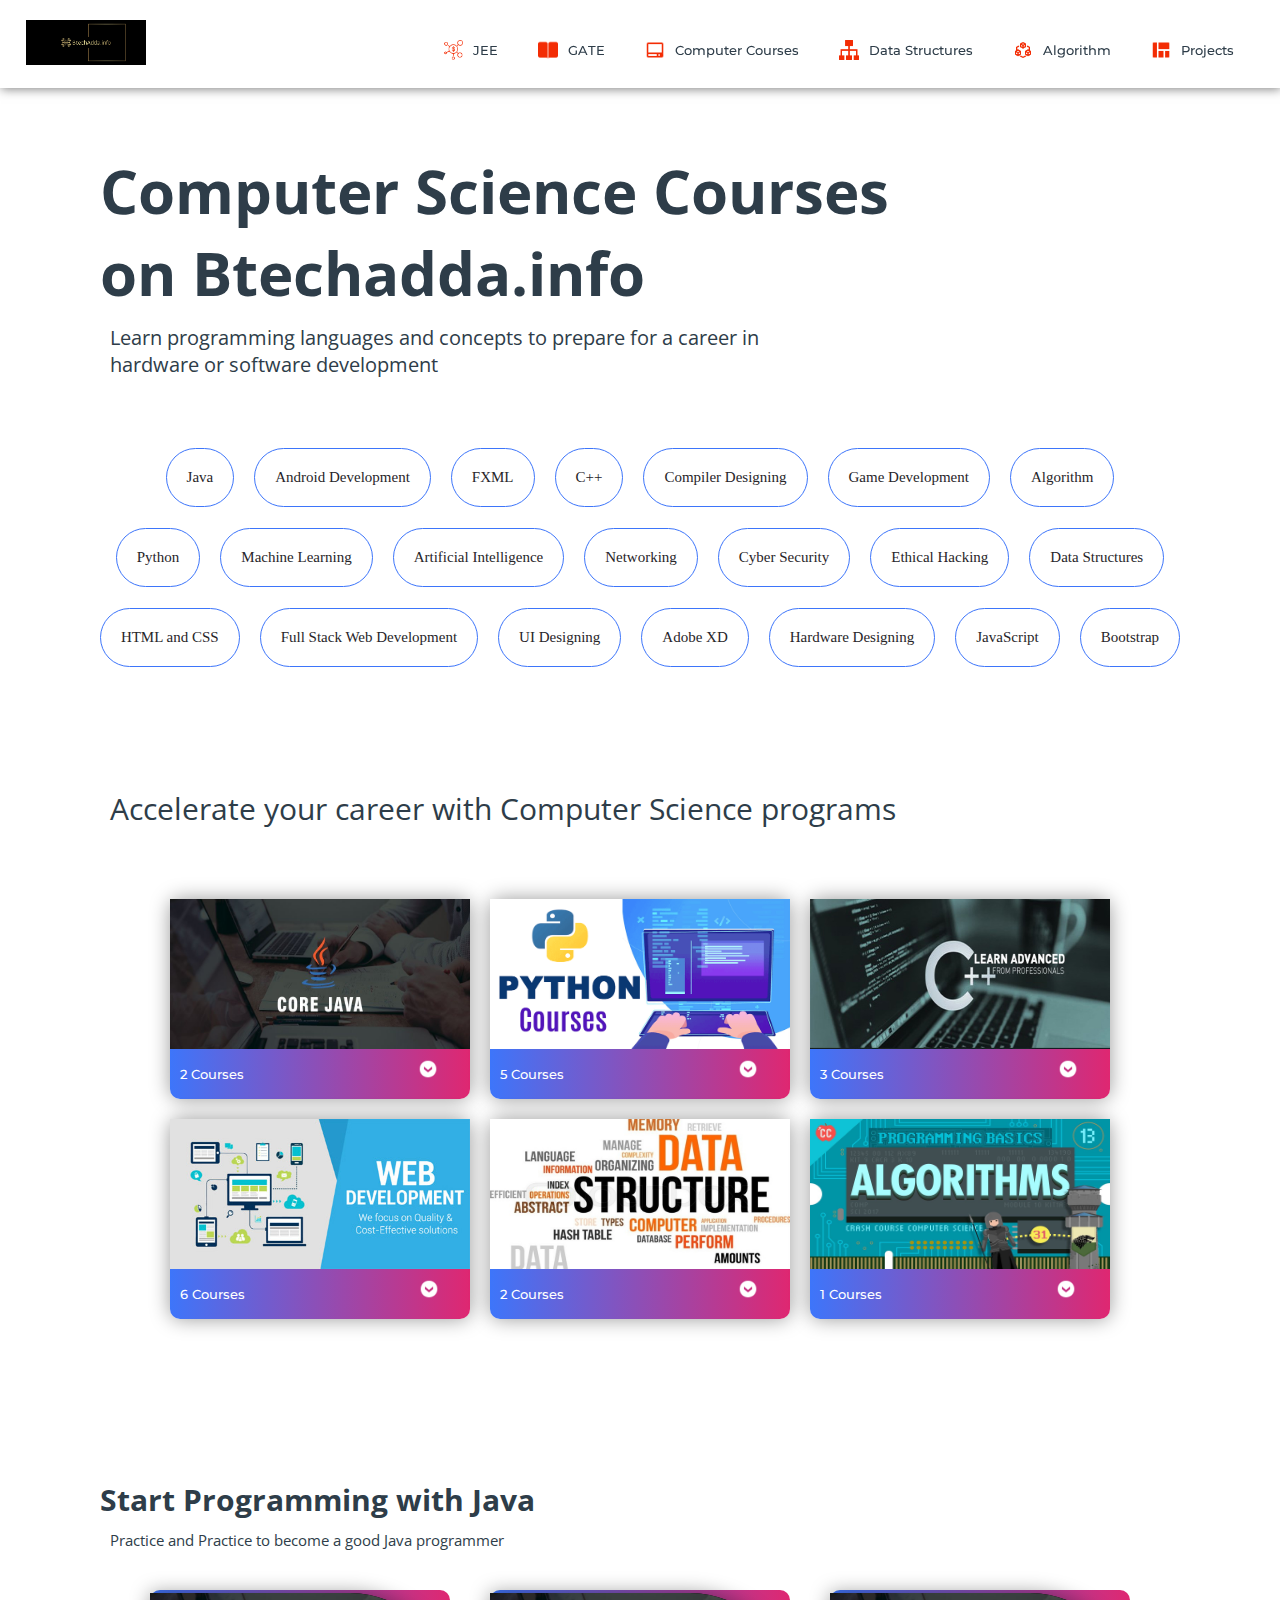
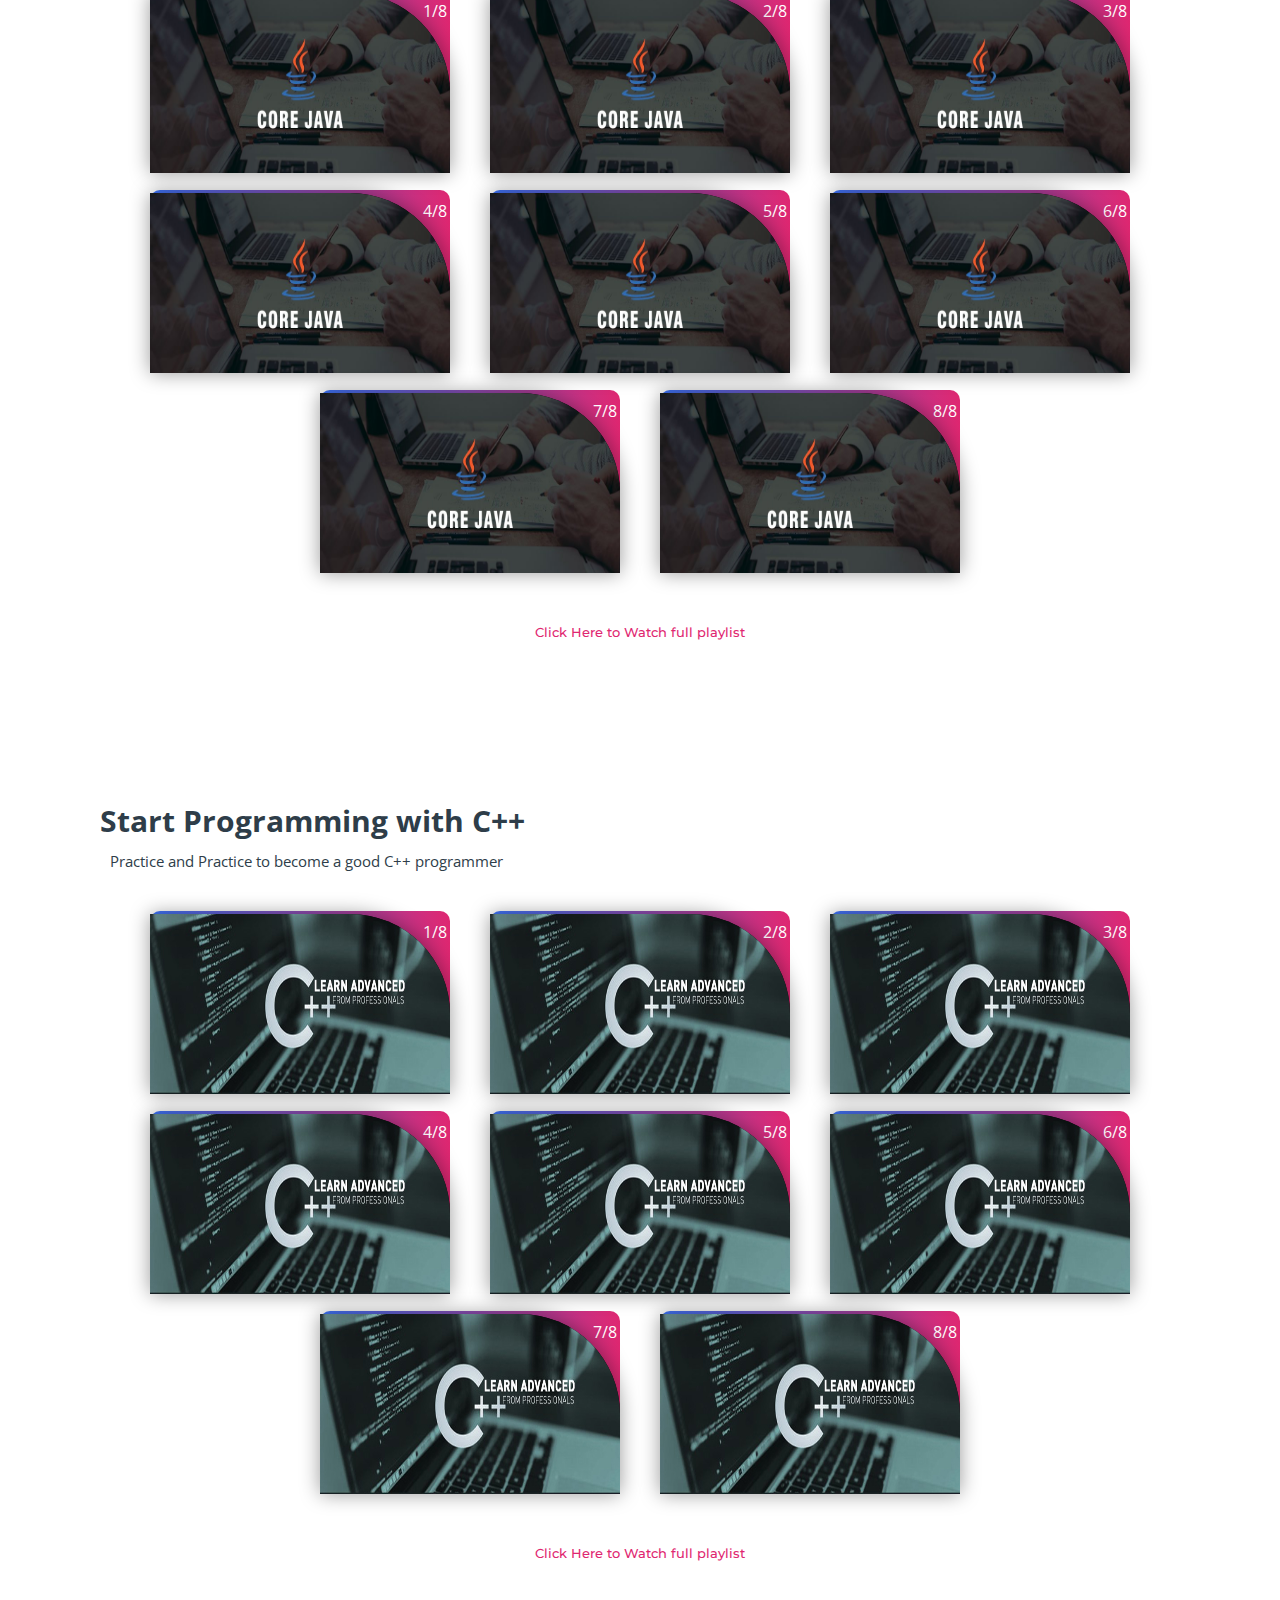
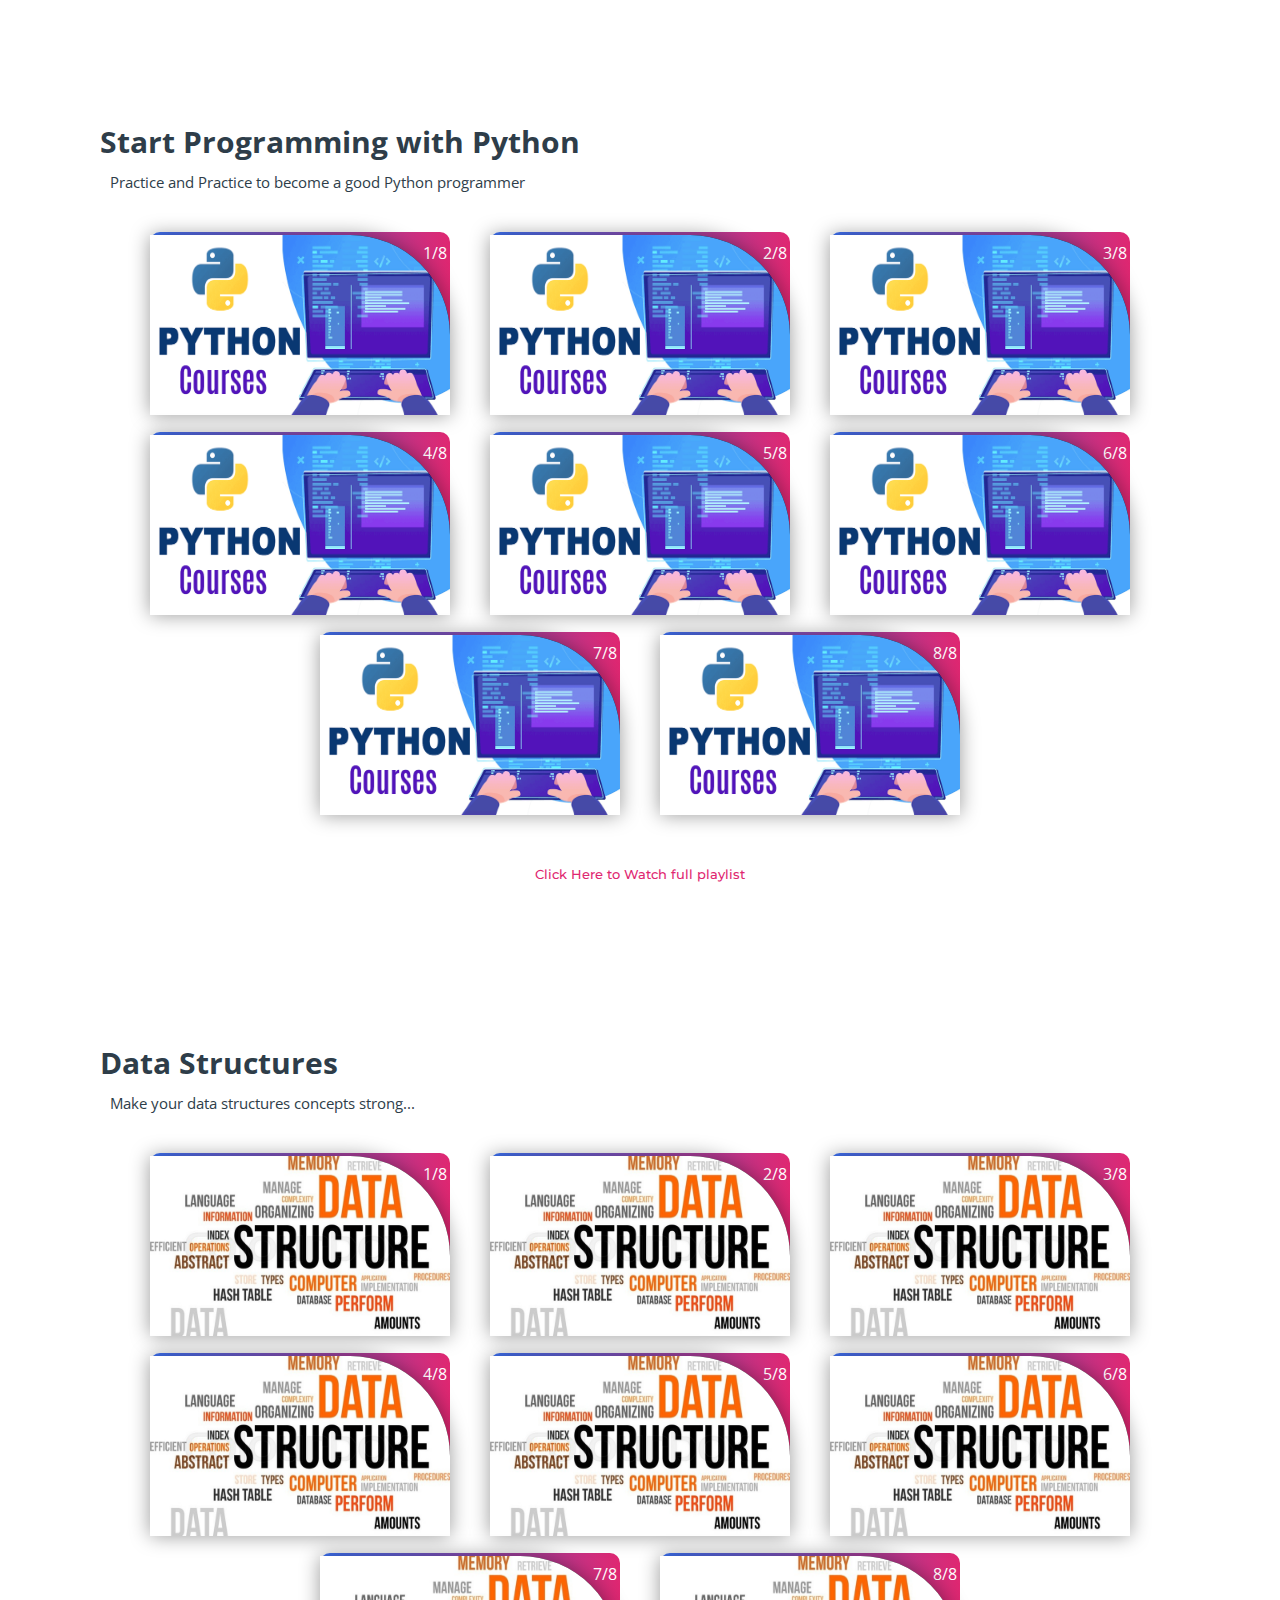
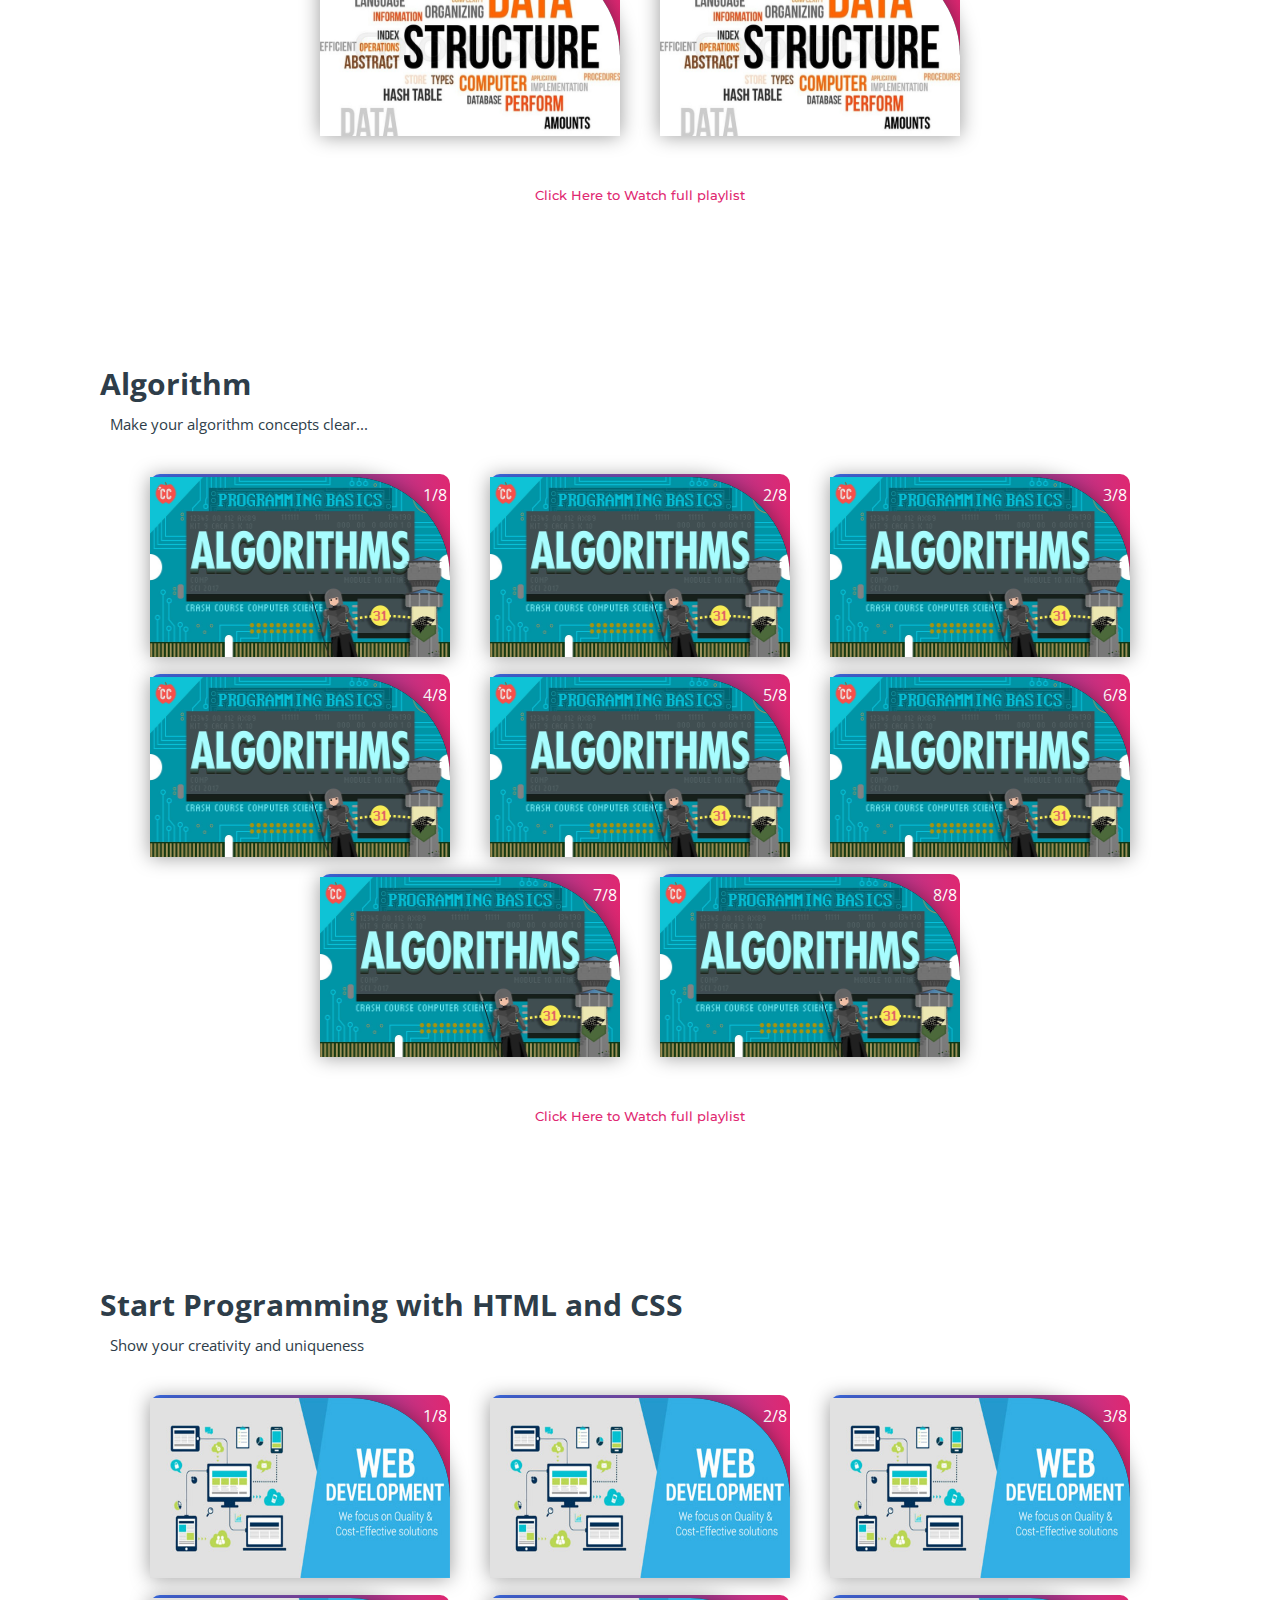
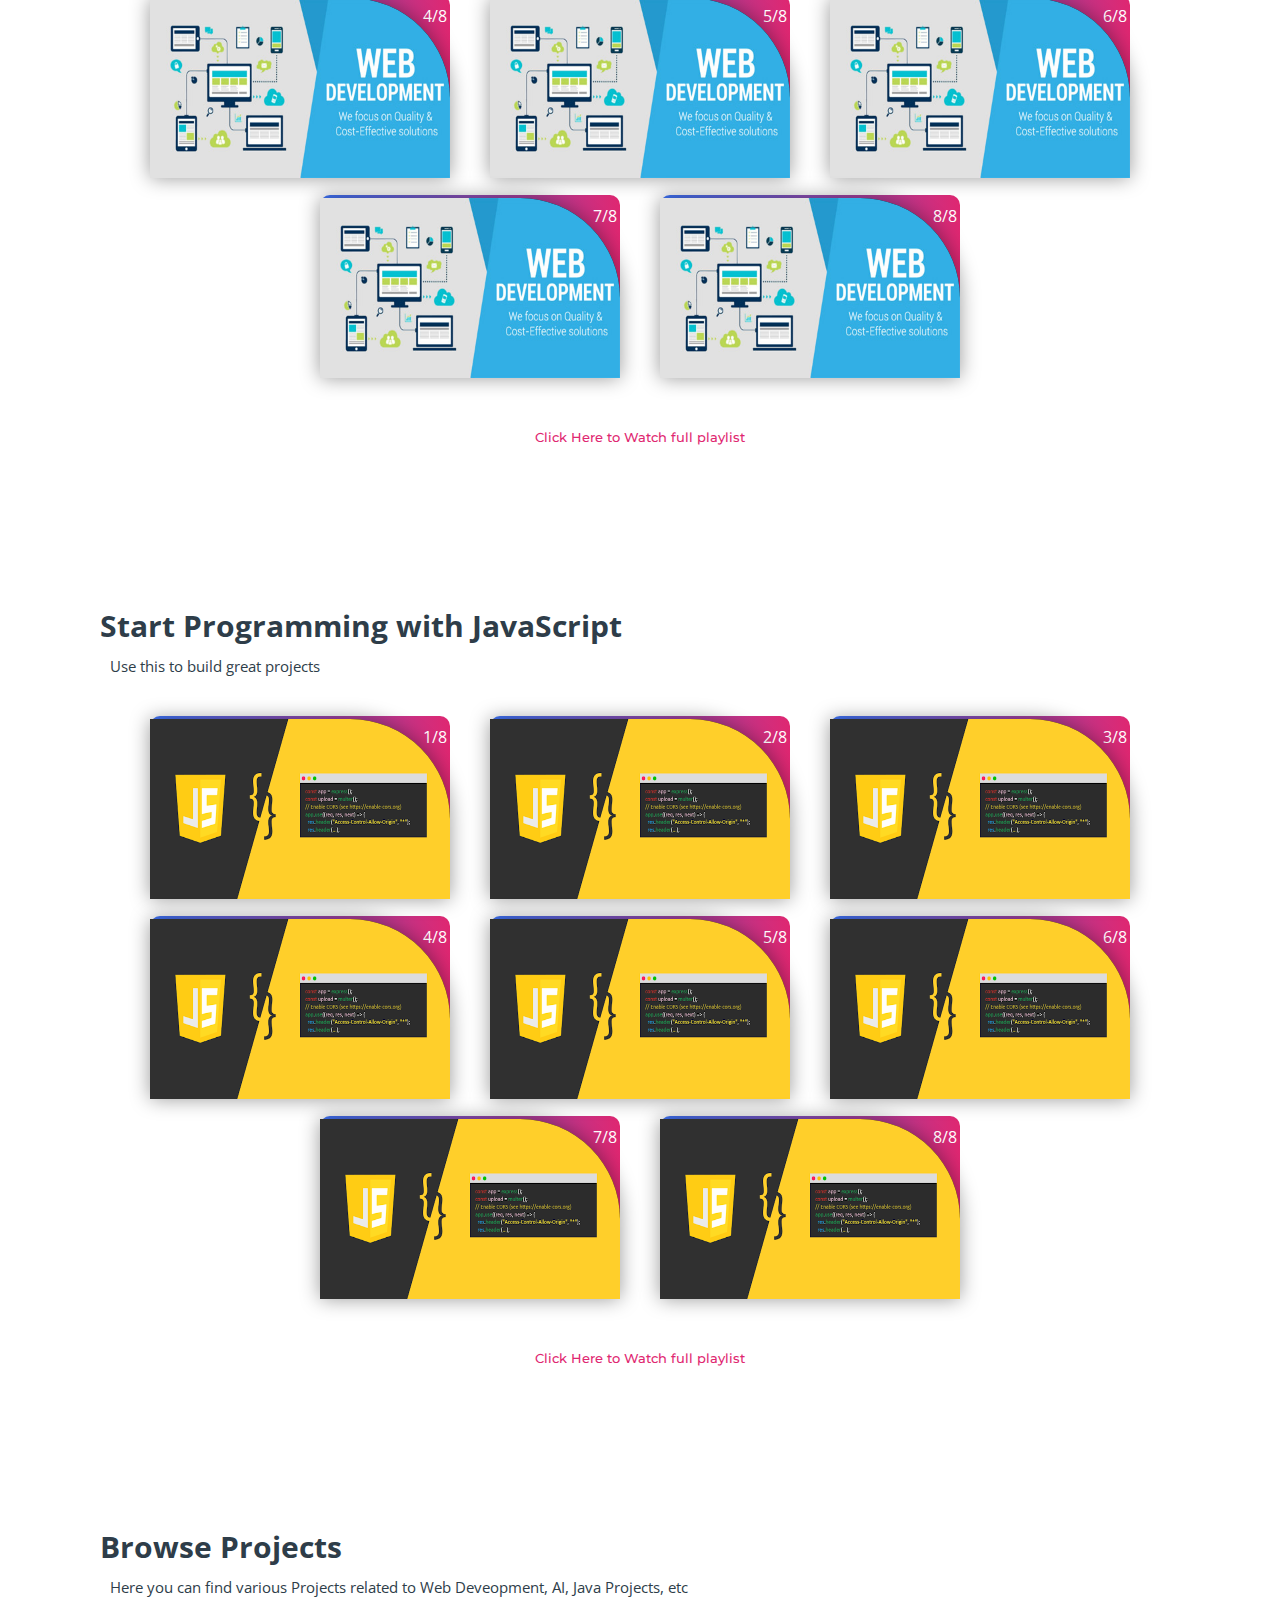
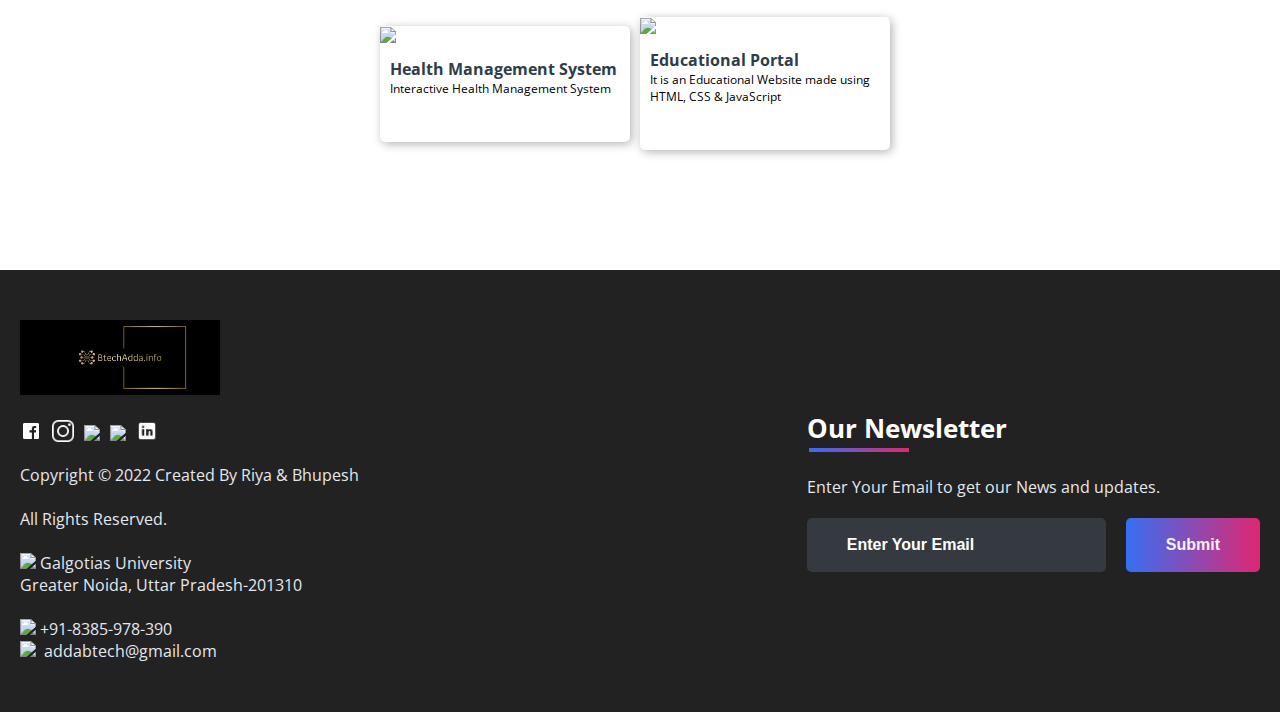
==== commit 97d9252c: "Update computer_courses.html" ====
--- a/subjects/computer_courses.html
+++ b/subjects/computer_courses.html
@@ -2,7 +2,7 @@
 <html>
 <head>
 	<link rel="shortcut icon" type="png" href="../images/icon/favicon.png">
-	<title>Computer Science Courses on BtechAdda.com</title>
+	<title>Computer Science Courses on Btechadda.info</title>
 	<link rel="stylesheet" type="text/css" href="subjects.css">
 	<script type="text/javascript" src="../script.js"></script>
 </head>
@@ -31,7 +31,7 @@
 
 <!-- MAIN Heading of Page -->
 	<div class="title">
-		<span>Computer Science Courses<br>on BtechAdda.com</span>
+		<span>Computer Science Courses<br>on Btechadda.info</span>
 		<div class="shortdesc">
 			<p>Learn programming languages and concepts to prepare for a career in<br>hardware or software development</p>
 		</div>
@@ -580,4 +580,4 @@
 </footer>
 
 </body>
-</html>+</html>
